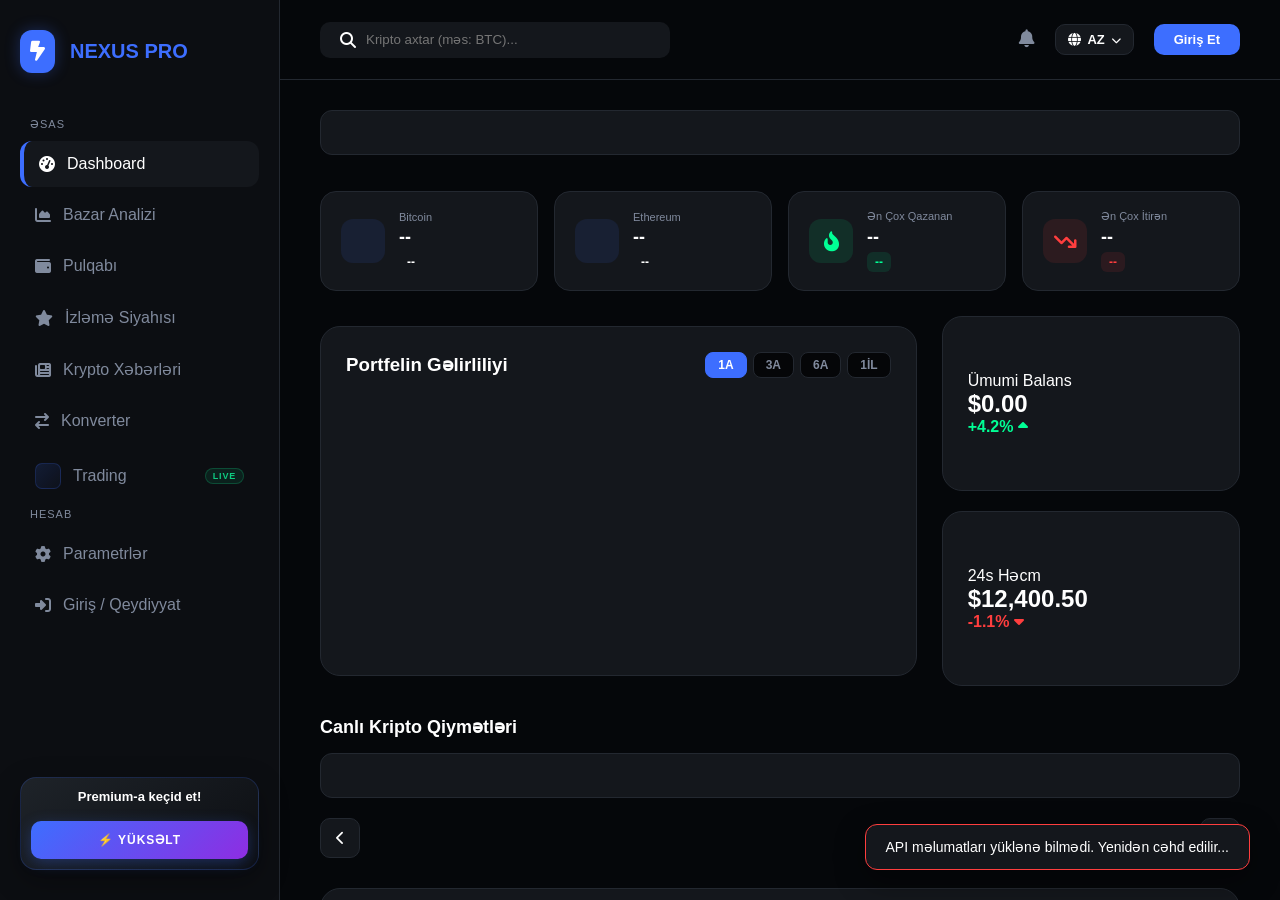
==== index.html @ 700020e2 "Nexus Crypto Pro v2.0.0" ====
<!-- https://claude.ai/chat/5463f02b-4dea-454e-8031-88f4133cca11 -->

<!DOCTYPE html>
<html lang="en">
<head>
    <meta charset="UTF-8">
    <meta name="viewport" content="width=device-width, initial-scale=1.0">
    <title>Nexus Crypto Pro | Professional Terminal</title>
    <link rel="stylesheet" href="css/style.css">
    <link rel="stylesheet" href="https://cdnjs.cloudflare.com/ajax/libs/font-awesome/6.4.0/css/all.min.css">
    <link href="https://fonts.googleapis.com/css2?family=Plus+Jakarta+Sans:wght@300;400;600;800&display=swap" rel="stylesheet">
    <script src="https://cdn.jsdelivr.net/npm/chart.js"></script>
    <meta name="theme-color" content="#050608">
</head>

<body>
<div class="app-container">

    <!-- SIDEBAR -->
    <div class="sidebar-overlay" id="sidebar-overlay" onclick="closeSidebar()"></div>
    <aside class="sidebar" id="sidebar">
        <div class="logo">
            <div class="logo-box"><i class="fa-solid fa-bolt-lightning"></i></div>
            <span>NEXUS PRO</span>
            <button class="sidebar-close-btn" onclick="closeSidebar()"><i class="fa-solid fa-xmark"></i></button>
        </div>
        <nav class="menu">
            <p class="menu-label" data-i18n="menu_main">ƏSAS</p>
            <ul>
                <li class="nav-link active" data-target="dash"><i class="fa-solid fa-gauge-high"></i> <span data-i18n="dashboard">Dashboard</span></li>
                <li class="nav-link" data-target="market"><i class="fa-solid fa-chart-area"></i> <span data-i18n="market">Bazar Analizi</span></li>
                <li class="nav-link" data-target="wallet"><i class="fa-solid fa-wallet"></i> <span data-i18n="wallet">Pulqabı</span></li>
                <li class="nav-link" data-target="watchlist"><i class="fa-solid fa-star"></i> <span data-i18n="watchlist">İzleme Siyahısı</span></li>
                <li class="nav-link" data-target="news"><i class="fa-solid fa-newspaper"></i> <span data-i18n="news">Krypto Xəbərləri</span></li>
                <li class="nav-link" data-target="converter"><i class="fa-solid fa-arrow-right-arrow-left"></i> <span data-i18n="converter">Konverter</span></li>
                <li class="nav-link trading-nav-link" data-target="trading">
                    <span class="trading-nav-logo"><i class="fa-solid fa-chart-candlestick"></i></span>
                    <span data-i18n="trading">Trading</span>
                    <span class="nav-trading-badge">LIVE</span>
                </li>
            </ul>
            <p class="menu-label" data-i18n="menu_account">HESAB</p>
            <ul>
                <div class="user-pill sidebar-user" id="sidebar-profile" style="display:none; margin-bottom:10px;">
                    <img id="user-avatar-side" src="" alt="avatar">
                    <span id="user-name-side">İstifadəçi</span>
                </div>
                <li class="nav-link" onclick="location.href='settings.html'"><i class="fa-solid fa-gear"></i> <span data-i18n="settings">Parametrlər</span></li>
                <li class="nav-link" id="auth-nav-link" onclick="location.href='auth.html'"><i class="fa-solid fa-right-to-bracket"></i> <span data-i18n="login_reg">Giriş / Qeydiyyat</span></li>
            </ul>
        </nav>
        <div class="sidebar-card">
            <p data-i18n="premium_text">Premium-a keçid et!</p>
            <button class="btn-upgrade" data-i18n="upgrade_btn">⚡ Yüksəlt</button>
        </div>
    </aside>

    <!-- MAIN -->
    <main class="main-content">
        <!-- Mobile overlay for sidebar -->
        <header class="top-nav">
            <div class="top-nav-left">
                <button class="hamburger-btn" id="hamburger-btn" onclick="toggleSidebar()" aria-label="Menyu">
                    <i class="fa-solid fa-bars"></i>
                </button>
            <div class="search-wrapper">
                <i class="fa-solid fa-magnifying-glass"></i>
                <input type="text" id="global-search" data-i18n-placeholder="search_placeholder" placeholder="Kripto axtar (məs: BTC)...">
            </div>
            </div>
            <div class="header-right">
                <div class="notification" onclick="document.querySelector('.nav-link[data-target=dash]')?.click()" title="Xəbərdarlıqlar">
                    <i class="fa-solid fa-bell"></i>
                    <span class="badge" id="notif-badge" style="display:none;">0</span>
                </div>
                <!-- Language Selector -->
                <div class="lang-selector" id="lang-selector">
                    <button class="lang-btn" id="lang-btn" onclick="toggleLangDropdown()">
                        <i class="fa-solid fa-globe"></i>
                        <span id="lang-current">AZ</span>
                        <i class="fa-solid fa-chevron-down lang-chevron" id="lang-chevron"></i>
                    </button>
                    <div class="lang-dropdown" id="lang-dropdown">
                        <div class="lang-option active" onclick="setLanguage('az')" data-lang="az">
                            <span class="lang-flag">🇦🇿</span>
                            <span>Azərbaycan</span>
                            <span class="lang-code">AZ</span>
                        </div>
                        <div class="lang-option" onclick="setLanguage('en')" data-lang="en">
                            <span class="lang-flag" style="font-size:13px;font-weight:800;color:#4a90d9;">EN</span>
                            <span>English</span>
                            <span class="lang-code">EN</span>
                        </div>
                        <div class="lang-option" onclick="setLanguage('ru')" data-lang="ru">
                            <span class="lang-flag">🇷🇺</span>
                            <span>Русский</span>
                            <span class="lang-code">RU</span>
                        </div>
                    </div>
                </div>
                <div id="user-header-section">
                    <button class="btn-primary" id="header-auth-btn" onclick="location.href='auth.html'" style="padding:8px 20px;font-size:13px;" data-i18n="login">Giriş Et</button>
                    <div class="user-pill" id="header-profile" style="display:none;">
                        <img id="user-avatar-head" src="" alt="avatar">
                        <span id="user-name-display">Qonaq</span>
                    </div>
                </div>
            </div>
        </header>

        <div class="content-body">

            <!-- ======================== DASHBOARD ======================== -->
            <section id="dash" class="tab-content active">
                <!-- Ticker -->
                <div class="ticker-header">
                    <div class="ticker-content" id="ticker-grid"></div>
                </div>
                <br><br>
                <!-- Top KPI row -->
                <div class="kpi-row" id="kpi-row">
                    <div class="kpi-card" id="kpi-btc">
                        <div class="kpi-icon"><img src="" id="kpi-btc-img" width="32"></div>
                        <div>
                            <small>Bitcoin</small>
                            <h3 id="kpi-btc-price">--</h3>
                            <span id="kpi-btc-chg" class="kpi-badge">--</span>
                        </div>
                    </div>
                    <div class="kpi-card" id="kpi-eth">
                        <div class="kpi-icon"><img src="" id="kpi-eth-img" width="32"></div>
                        <div>
                            <small>Ethereum</small>
                            <h3 id="kpi-eth-price">--</h3>
                            <span id="kpi-eth-chg" class="kpi-badge">--</span>
                        </div>
                    </div>
                    <div class="kpi-card">
                        <div class="kpi-icon" style="background:rgba(0,255,149,0.1);color:var(--success);"><i class="fa-solid fa-fire-flame-curved fa-lg"></i></div>
                        <div>
                            <small data-i18n="top_gainer">Ən Çox Qazanan</small>
                            <h3 id="top-gainer-name">--</h3>
                            <span id="top-gainer-pct" class="kpi-badge up-badge">--</span>
                        </div>
                    </div>
                    <div class="kpi-card">
                        <div class="kpi-icon" style="background:rgba(255,62,62,0.1);color:var(--danger);"><i class="fa-solid fa-arrow-trend-down fa-lg"></i></div>
                        <div>
                            <small data-i18n="top_loser">Ən Çox İtirən</small>
                            <h3 id="top-loser-name">--</h3>
                            <span id="top-loser-pct" class="kpi-badge down-badge">--</span>
                        </div>
                    </div>
                </div>

                <!-- Chart + Stats -->
                <div class="grid-top" style="margin-top:25px;">
                    <div class="chart-container card">
                        <div style="display:flex;justify-content:space-between;align-items:center;margin-bottom:15px;">
                            <h3 data-i18n="portfolio_perf">Portfelin Gəlirliliyi</h3>
                            <div class="chart-period-tabs">
                                <button class="period-btn active" data-period="1m">1A</button>
                                <button class="period-btn" data-period="3m">3A</button>
                                <button class="period-btn" data-period="6m">6A</button>
                                <button class="period-btn" data-period="1y">1İL</button>
                            </div>
                        </div>
                        <canvas id="portfolioChart"></canvas>
                    </div>
                    <div class="quick-stats">
                        <div class="stat-mini card">
                            <span data-i18n="total_balance">Ümumi Balans</span>
                            <h2 id="dash-total-balance">$0.00</h2>
                            <p class="text-up">+4.2% <i class="fa-solid fa-caret-up"></i></p>
                        </div>
                        <div class="stat-mini card">
                            <span data-i18n="vol_24h">24s Həcm</span>
                            <h2>$12,400.50</h2>
                            <p class="text-down">-1.1% <i class="fa-solid fa-caret-down"></i></p>
                        </div>
                    </div>
                </div>

                <!-- Trending coins section -->
                <div style="display:flex;justify-content:space-between;align-items:center;margin:30px 0 15px;">
                    <h3 class="section-title" style="margin:0;" data-i18n="live_prices">Canlı Kripto Qiymətləri</h3>
                    <div style="display:flex;gap:8px;" id="coin-card-controls"></div>
                </div>
                <div class="ticker-header" style="margin-bottom:20px;"></div>
                <div id="nav-wrapper" style="display:flex;align-items:center;justify-content:center;gap:16px;width:100%;">
                    <button onclick="moveCards('prev')" class="arrow-btn"><i class="fa-solid fa-chevron-left"></i></button>
                    <div id="card-grid" style="display:grid;grid-template-columns:repeat(3,1fr);gap:20px;flex:1;"></div>
                    <button onclick="moveCards('next')" class="arrow-btn"><i class="fa-solid fa-chevron-right"></i></button>
                </div>

                <!-- Alerts panel -->
                <div class="alerts-panel card" style="margin-top:30px;">
                    <div style="display:flex;justify-content:space-between;align-items:center;margin-bottom:18px;">
                        <h3><i class="fa-solid fa-bell" style="color:var(--accent);"></i> <span data-i18n="price_alerts">Qiymət Xəbərdarlıqları</span></h3>
                        <button class="btn-primary" style="padding:8px 16px;font-size:12px;" onclick="openAlertModal()" data-i18n="new_alert_btn">+ Yeni Xəbərdarlıq</button>
                    </div>
                    <div id="alerts-list">
                        <p style="color:var(--text-gray);font-size:13px;text-align:center;padding:20px;">Hələ heç bir xəbərdarlıq yaradılmayıb.</p>
                    </div>
                </div>
                <br>
            </section>

            <!-- ======================== MARKET ======================== -->
            <section id="market" class="tab-content">
                <div class="market-header">
                    <h1 style="color:white;font-weight:800;font-size:28px;margin-bottom:5px;letter-spacing:-0.5px;" data-i18n="market">Bazar Analizi</h1>
                    <p style="color:var(--text-gray);font-size:15px;margin-bottom:30px;" data-i18n="market_subtitle">Canlı kriptovalyuta qiymətləri və bazar məlumatları</p>
                </div>
                <div id="market-global-stats" class="market-stats-grid">
                    <div class="stat-glass-card"><small data-i18n="total_market_cap">Ümumi Bazar Kapitalı</small><h3 id="global-cap">--</h3><span id="global-cap-change">--</span></div>
                    <div class="stat-glass-card"><small data-i18n="vol_24h_market">24 saatlıq həcm</small><h3 id="global-volume">--</h3><span style="color:var(--success);" data-i18n="live_label">Canlı</span></div>
                    <div class="stat-glass-card"><small data-i18n="btc_dominance">BTC Dominantlığı</small><h3 id="btc-dom">--</h3><span id="btc-dom-chg" style="color:var(--danger);">--</span></div>
                    <div class="stat-glass-card"><small data-i18n="active_cryptos">Aktiv Kriptovalyutalar</small><h3 id="active-coins">--</h3><span style="color:var(--accent);">CoinGecko</span></div>
                </div>
                <div class="market-controls">
                    <div class="search-container">
                        <i class="fa-solid fa-magnifying-glass search-inner-icon"></i>
                        <input type="text" id="market-search" data-i18n-placeholder="market_search_placeholder" placeholder="Kripto axtarın..." onkeyup="filterMarket()">
                    </div>
                    <div class="filter-tabs">
                        <button class="filter-btn active" onclick="filterByTag('all',event)" data-i18n="filter_all">Hamısı</button>
                        <button class="filter-btn" onclick="filterByTag('defi',event)">DeFi</button>
                        <button class="filter-btn" onclick="filterByTag('nft',event)">NFT</button>
                        <button class="filter-btn" onclick="filterByTag('layer1',event)">Layer 1</button>
                        <button class="filter-btn" onclick="filterByTag('stablecoin',event)">Stablecoin</button>
                    </div>
                </div>
                <div class="market-table-container">
                    <div class="market-table-header">
                        <div class="col-rank">#</div>
                        <div class="col-name" data-i18n="col_asset">AKTİV</div>
                        <div class="col-price" data-i18n="col_price">QİYMƏT</div>
                        <div class="col-change" data-i18n="col_change">24S DEYİŞİM</div>
                        <div class="col-marketcap" data-i18n="col_mcap">BAZAR DƏYƏRİ</div>
                        <div class="col-action" style="text-align:right;" data-i18n="col_action">HƏRƏKƏT</div>
                    </div>
                    <div id="market-analysis-list" class="market-list-scroll"></div>
                </div>
                <br>
            </section>

            <!-- ======================== WALLET ======================== -->
            <section id="wallet" class="tab-content">
                <h2 data-i18n="your_wallet">Sizin Pulqabınız</h2>
                <div class="stats-grid">
                    <div class="stat-card">
                        <div>
                            <p data-i18n="total_assets">Ümumi Aktivlər (Koinlər)</p>
                            <div class="balance-row">
                                <h2 id="wallet-total-wealth">$0.00</h2>
                                <button class="eye-toggle-btn" onclick="toggleBalance('wallet-total-wealth', this)" title="Gizlə/Göstər">
                                    <i class="fa-solid fa-eye"></i>
                                </button>
                            </div>
                        </div>
                        <div class="trend up"><i class="fa-solid fa-chart-pie"></i> <span data-i18n="only_investments">Sadəcə İnvestisiyalar</span></div>
                    </div>
                    <div class="stat-card">
                        <div>
                            <p data-i18n="cash_balance">Mövcud Nağd Balans</p>
                            <div class="balance-row">
                                <h2 id="wallet-cash-balance">$0.00</h2>
                                <button class="eye-toggle-btn" onclick="toggleBalance('wallet-cash-balance', this)" title="Gizlə/Göstər">
                                    <i class="fa-solid fa-eye"></i>
                                </button>
                            </div>
                        </div>
                        <div style="display:flex;gap:10px;margin-top:10px;">
                            <button onclick="addCash()" style="background:var(--accent)!important;color:white!important;border:none!important;"><i class="fa-solid fa-plus"></i> <span data-i18n="add_balance">Balansı Artır</span></button>
                            <button onclick="resetWallet()" style="background:rgba(255,71,87,0.1);color:#ff4757;border:1px solid rgba(255,71,87,0.2);"><i class="fa-solid fa-rotate-right"></i> <span data-i18n="reset">Sıfırla</span></button>
                        </div>
                    </div>
                </div>

                <!-- P&L Summary -->
                <div class="pnl-row">
                    <div class="pnl-card card">
                        <small data-i18n="pnl_total">Ümumi Gəlir / Zərər</small>
                        <h2 id="pnl-total" style="color:var(--success);">$0.00</h2>
                        <span id="pnl-pct" style="color:var(--success);font-size:13px;">0.00%</span>
                    </div>
                    <div class="pnl-card card">
                        <small data-i18n="best_trade">Ən Yaxşı Alış</small>
                        <h3 id="best-trade">--</h3>
                    </div>
                    <div class="pnl-card card">
                        <small data-i18n="operations">Əməliyyatlar</small>
                        <h3 id="trade-count">0</h3>
                    </div>
                    <div class="pnl-card card">
                        <small data-i18n="portfolio_value">Portfolio Dəyəri</small>
                        <h3 id="portfolio-pct-bar" style="color:var(--accent);">--</h3>
                    </div>
                </div>

                <div class="card" style="margin-top:25px;">
                    <h3 data-i18n="current_assets">Mövcud Aktivləriniz</h3>
                    <div id="wallet-assets-list"></div>
                </div>

                <!-- Transaction History -->
                <div class="card" style="margin-top:25px;">
                    <h3><i class="fa-solid fa-clock-rotate-left" style="color:var(--accent);"></i> <span data-i18n="recent_tx">Son Əməliyyatlar</span></h3>
                    <div id="tx-history" style="margin-top:15px;"></div>
                </div>
            </section>

            <!-- ======================== WATCHLIST ======================== -->
            <section id="watchlist" class="tab-content">
                <div style="display:flex;justify-content:space-between;align-items:center;margin-bottom:25px;">
                    <div>
                        <h2 style="font-size:26px;font-weight:800;margin:0;" data-i18n="watchlist">İzləmə Siyahısı</h2>
                        <p style="color:var(--text-gray);font-size:14px;margin-top:5px;" data-i18n="watchlist_subtitle">Sevdiyiniz koinləri izləyin</p>
                    </div>
                    <div class="watchlist-search-wrap">
                        <i class="fa-solid fa-magnifying-glass"></i>
                        <input type="text" id="watchlist-search" data-i18n-placeholder="add_coin_placeholder" placeholder="Koin əlavə et..." oninput="watchlistSearchCoin()">
                        <div id="watchlist-dropdown" class="watchlist-dropdown"></div>
                    </div>
                </div>
                <div id="watchlist-grid" class="watchlist-grid"></div>
            </section>

            <!-- ======================== NEWS ======================== -->
            <section id="news" class="tab-content">
                <div style="display:flex;justify-content:space-between;align-items:center;margin-bottom:25px;">
                    <div>
                        <h2 style="font-size:26px;font-weight:800;margin:0;" data-i18n="news">Krypto Xəbərləri</h2>
                        <p style="color:var(--text-gray);font-size:14px;margin-top:5px;" data-i18n="news_subtitle">Ən son bazar hadisələri</p>
                    </div>
                    <div class="news-filter-tabs">
                        <button class="filter-btn active" onclick="filterNews('all',event)">Hamısı</button>
                        <button class="filter-btn" onclick="filterNews('bitcoin',event)">Bitcoin</button>
                        <button class="filter-btn" onclick="filterNews('ethereum',event)">Ethereum</button>
                        <button class="filter-btn" onclick="filterNews('defi',event)">DeFi</button>
                    </div>
                </div>
                <div id="news-grid" class="news-grid"></div>
                <br>
            </section>

            <!-- ======================== CONVERTER ======================== -->
            <section id="converter" class="tab-content">
                <div style="max-width:700px;margin:0 auto;">
                    <h2 style="font-size:26px;font-weight:800;margin-bottom:8px;" data-i18n="converter">Kripto Konverter</h2>
                    <p style="color:var(--text-gray);margin-bottom:35px;" data-i18n="converter_subtitle">Real vaxtda qiymət çevirmə</p>

                    <div class="converter-card card">
                        <div class="converter-body">
                            <div class="converter-row">
                                <div class="converter-input-wrap">
                                    <label data-i18n="amount_label">Məbləğ</label>
                                    <input type="number" id="conv-amount" value="1" oninput="doConvert()" class="conv-input">
                                </div>
                                <div class="converter-coin-select">
                                    <label data-i18n="source_label">Mənbə</label>
                                    <select id="conv-from" onchange="doConvert()" class="conv-select">
                                        <option value="usd">USD 🇺🇸</option>
                                    </select>
                                </div>
                            </div>
                            <div class="converter-swap-wrap">
                                <div class="converter-swap" onclick="swapConverter()">
                                    <i class="fa-solid fa-arrow-right-arrow-left"></i>
                                </div>
                            </div>
                            <div class="converter-row">
                                <div class="converter-input-wrap">
                                    <label data-i18n="result_label">Nəticə</label>
                                    <input type="text" id="conv-result" readonly class="conv-input conv-result-input">
                                </div>
                                <div class="converter-coin-select">
                                    <label data-i18n="target_label">Hədəf</label>
                                    <select id="conv-to" onchange="doConvert()" class="conv-select">
                                        <option value="bitcoin">Bitcoin (BTC)</option>
                                    </select>
                                </div>
                            </div>
                        </div>
                        <div class="conv-rate-display" id="conv-rate">--</div>
                    </div>

                    <!-- Popular pairs -->
                    <h3 style="margin-top:35px;margin-bottom:15px;color:var(--text-gray);font-size:14px;text-transform:uppercase;letter-spacing:1px;" data-i18n="popular_pairs">Populyar Cütlər</h3>
                    <div class="pairs-grid" id="pairs-grid"></div>
                </div>
                <br>
            </section>

            <!-- ======================== TRADING ======================== -->
            <section id="trading" class="tab-content">

                <!-- ── Trading Header Bar ── -->
                <div class="trading-header-bar">
                    <div class="trading-logo">
                        <div class="trading-logo-icon">
                            <i class="fa-solid fa-bolt-lightning"></i>
                        </div>
                        <div class="trading-logo-text">
                            <span class="t-logo-name">NEXUS <strong>TRADING</strong></span>
                            <span class="t-logo-sub">Professional Terminal</span>
                        </div>
                    </div>
                    <div class="trading-mkt-stats">
                        <div class="trading-live-badge"><span class="tl-dot"></span>Canlı</div>
                        <div class="tms-pill">
                            <span class="tms-label">BTC</span>
                            <span class="tms-val" id="tstat-btc-val">--</span>
                            <span class="tms-chg" id="tstat-btc-chg">--</span>
                        </div>
                        <div class="tms-pill">
                            <span class="tms-label">ETH</span>
                            <span class="tms-val" id="tstat-eth-val">--</span>
                            <span class="tms-chg" id="tstat-eth-chg">--</span>
                        </div>
                        <div class="tms-pill tms-balance">
                            <i class="fa-solid fa-wallet" style="color:var(--accent);font-size:11px;"></i>
                            <span class="tms-val" id="tstat-balance-val">$0.00</span>
                        </div>
                    </div>
                </div>

                <div class="trading-terminal">
                    <!-- Left: Coin List -->
                    <div class="trading-coin-list">
                        <div class="trading-coin-search">
                            <div style="position:relative;">
                                <i class="fa-solid fa-magnifying-glass" style="position:absolute;left:10px;top:50%;transform:translateY(-50%);color:var(--text-gray);font-size:11px;pointer-events:none;"></i>
                                <input type="text" id="trading-search" placeholder="Koin axtar..." oninput="filterTradingCoins()" style="padding-left:28px;">
                            </div>
                        </div>
                        <div class="trading-list-tabs">
                            <button class="tl-tab active" onclick="setTradingListTab('all',this)">Hamısı</button>
                            <button class="tl-tab" onclick="setTradingListTab('watchlist',this)">İzlənənlər</button>
                            <button class="tl-tab" onclick="setTradingListTab('gainers',this)">Qazanan</button>
                        </div>
                        <div class="trading-list-header">
                            <span>Koin</span>
                            <span>Qiymət / Dəyişim</span>
                        </div>
                        <div class="trading-coin-scroll" id="trading-coin-scroll">
                            <p style="color:var(--text-gray);font-size:12px;text-align:center;padding:20px;">Məlumatlar yüklənir...</p>
                        </div>
                    </div>

                    <!-- Center: Chart -->
                    <div class="trading-chart-wrapper">
                        <div class="trading-chart-header">
                            <div class="trading-chart-coin-info">
                                <img id="trading-chart-img" src="" alt="" style="width:36px;height:36px;border-radius:50%;flex-shrink:0;">
                                <div>
                                    <div style="color:white;font-weight:800;font-size:16px;line-height:1.2;" id="trading-chart-name">Bitcoin</div>
                                    <div style="color:var(--text-gray);font-size:11px;" id="trading-chart-sym">BTC / USDT</div>
                                </div>
                                <div class="chart-price-block">
                                    <div style="color:white;font-weight:900;font-size:20px;" id="trading-chart-price">--</div>
                                    <div style="font-size:12px;font-weight:700;" id="trading-chart-chg">--</div>
                                </div>
                                <div class="chart-ohlc-stats">
                                    <div class="ohlc-item"><span>24s Yüksək</span><span id="ohlc-high" style="color:#0ecb81;">--</span></div>
                                    <div class="ohlc-item"><span>24s Aşağı</span><span id="ohlc-low" style="color:#f6465d;">--</span></div>
                                    <div class="ohlc-item"><span>Həcm (24s)</span><span id="ohlc-vol">--</span></div>
                                    <div class="ohlc-item"><span>Bazar Dəyəri</span><span id="ohlc-mcap">--</span></div>
                                </div>
                            </div>
                            <div class="trading-tf-tabs">
                                <button class="tf-btn active" onclick="setTradingTF('D',this)">1D</button>
                                <button class="tf-btn" onclick="setTradingTF('60',this)">1H</button>
                                <button class="tf-btn" onclick="setTradingTF('240',this)">4H</button>
                                <button class="tf-btn" onclick="setTradingTF('W',this)">1W</button>
                                <button class="tf-btn" onclick="setTradingTF('M',this)">1M</button>
                            </div>
                        </div>
                        <div id="trading-tv-container"></div>
                    </div>

                    <!-- Right: Order Panel -->
                    <div class="trading-order-panel">
                        <div class="order-type-bar">
                            <div class="order-type-badge"><i class="fa-solid fa-bolt"></i> Spot</div>
                            <div class="order-mode-tabs">
                                <button class="order-mode-btn active">Bazar</button>
                                <button class="order-mode-btn disabled" title="Tezliklə">Limit</button>
                            </div>
                        </div>

                        <!-- Position card (hidden until coin is owned) -->
                        <div id="order-position-card" style="display:none;"></div>

                        <div class="order-balance-card">
                            <div class="obc-row">
                                <div>
                                    <small>Nağd Balans</small>
                                    <strong id="order-available-cash">$0.00</strong>
                                </div>
                                <div style="text-align:right;">
                                    <small>Koin Miqdarı</small>
                                    <strong id="order-coin-holdings">0</strong>
                                </div>
                            </div>
                        </div>

                        <div class="order-tabs">
                            <button class="order-tab buy active" id="order-tab-buy" onclick="setOrderType('buy')">
                                <i class="fa-solid fa-arrow-trend-up"></i> Al
                            </button>
                            <button class="order-tab sell" id="order-tab-sell" onclick="setOrderType('sell')">
                                <i class="fa-solid fa-arrow-trend-down"></i> Sat
                            </button>
                            <button class="order-tab swap-tab" id="order-tab-swap" onclick="setOrderType('swap')">
                                <i class="fa-solid fa-arrows-rotate"></i> Swap
                            </button>
                        </div>

                        <!-- Normal buy/sell panel -->
                        <div id="normal-order-panel">
                            <div class="order-input-label">Məbləğ (USD)</div>
                            <div class="order-input-wrap">
                                <input type="number" id="order-usd-amount" min="0" step="any" placeholder="0.00" oninput="updateOrderTotal()">
                                <span class="order-sym-badge">USD</span>
                            </div>
                            <div class="order-pct-row">
                                <button class="order-pct-btn" onclick="setOrderPct(25)">25%</button>
                                <button class="order-pct-btn" onclick="setOrderPct(50)">50%</button>
                                <button class="order-pct-btn" onclick="setOrderPct(75)">75%</button>
                                <button class="order-pct-btn" onclick="setOrderPct(100)">100%</button>
                            </div>
                            <div class="order-price-info">
                                <div class="order-price-row"><span>Bazar Qiyməti</span><span id="order-market-price">--</span></div>
                                <div class="order-price-row"><span>Alacaqsınız</span><span id="order-you-receive">0 --</span></div>
                                <div class="order-price-row"><span>Komissiya (0.1%)</span><span id="order-fee" style="color:var(--text-gray);">$0.00</span></div>
                                <div class="order-price-row order-total-row"><span>Ümumi</span><span id="order-total-cost">$0.00</span></div>
                            </div>
                            <button class="order-submit-btn buy" id="order-submit-btn" onclick="submitTradingOrder()">
                                <i class="fa-solid fa-arrow-trend-up"></i> Al
                            </button>
                        </div>

                        <!-- Swap panel -->
                        <div id="swap-panel" style="display:none;">
                            <div class="swap-box">
                                <div class="swap-input-label">Satırsınız</div>
                                <div class="swap-input-row">
                                    <select id="swap-from-coin" class="swap-coin-select" onchange="updateSwapPreview()"></select>
                                    <input type="number" id="swap-from-amount" class="swap-amount-input" placeholder="0.00" oninput="updateSwapPreview()">
                                </div>
                                <div class="swap-avail" id="swap-from-balance">Mövcud: --</div>
                            </div>
                            <div class="swap-flip-btn" onclick="flipSwapCoins()">
                                <i class="fa-solid fa-arrows-up-down"></i>
                            </div>
                            <div class="swap-box swap-box-to">
                                <div class="swap-input-label">Alırsınız</div>
                                <div class="swap-input-row">
                                    <select id="swap-to-coin" class="swap-coin-select" onchange="updateSwapPreview()"></select>
                                    <input type="number" id="swap-to-amount" class="swap-amount-input" placeholder="0.00" readonly style="opacity:0.7;">
                                </div>
                            </div>
                            <div class="order-price-info" style="margin-top:10px;">
                                <div class="order-price-row"><span>Kurs</span><span id="swap-rate">--</span></div>
                                <div class="order-price-row"><span>Komissiya (0.1%)</span><span id="swap-fee" style="color:var(--text-gray);">--</span></div>
                                <div class="order-price-row order-total-row"><span>Alacaqsınız</span><span id="swap-receive-net">--</span></div>
                            </div>
                            <button class="order-submit-btn swap-submit" onclick="submitSwap()">
                                <i class="fa-solid fa-arrows-rotate"></i> Swap Et
                            </button>
                        </div>

                        <div class="order-recent-trades">
                            <div class="order-recent-title">
                                <i class="fa-solid fa-clock-rotate-left"></i> Son Əməliyyatlar
                            </div>
                            <div id="order-recent-list">
                                <p style="color:var(--text-gray);font-size:12px;text-align:center;padding:10px 0;">Əməliyyat yoxdur</p>
                            </div>
                        </div>
                    </div>
                </div>
            </section>

        </div><!-- /content-body -->
    </main>
</div>

<!-- ADD BALANCE MODAL -->
<div id="add-cash-modal" class="add-cash-modal-overlay">
    <div class="add-cash-modal-box">
        <button id="add-cash-close" style="position:absolute;top:16px;right:16px;background:rgba(255,255,255,0.06);border:none;width:34px;height:34px;border-radius:50%;color:#808a9d;cursor:pointer;font-size:14px;transition:0.2s;">✕</button>

        <div style="display:flex;align-items:center;gap:12px;margin-bottom:6px;">
            <div style="width:44px;height:44px;background:rgba(61,110,255,0.12);border-radius:12px;display:flex;align-items:center;justify-content:center;flex-shrink:0;">
                <i class="fa-solid fa-wallet" style="color:var(--accent);font-size:18px;"></i>
            </div>
            <div>
                <h3 style="margin:0;color:white;font-size:18px;font-weight:800;" data-i18n="add_balance">Balans Artır</h3>
                <p style="margin:2px 0 0;color:#808a9d;font-size:13px;" id="add-cash-current"></p>
            </div>
        </div>

        <div style="height:1px;background:var(--border);margin:18px 0;"></div>

        <p style="color:#808a9d;font-size:12px;font-weight:600;text-transform:uppercase;letter-spacing:0.8px;margin-bottom:10px;">Sürətli Seçim</p>
        <div class="preset-amounts">
            <button class="preset-btn" onclick="setAddAmount(100,this)">$100</button>
            <button class="preset-btn" onclick="setAddAmount(500,this)">$500</button>
            <button class="preset-btn" onclick="setAddAmount(1000,this)">$1K</button>
            <button class="preset-btn" onclick="setAddAmount(5000,this)">$5K</button>
            <button class="preset-btn" onclick="setAddAmount(10000,this)">$10K</button>
            <button class="preset-btn" onclick="setAddAmount(25000,this)">$25K</button>
            <button class="preset-btn" onclick="setAddAmount(50000,this)">$50K</button>
            <button class="preset-btn" onclick="setAddAmount(100000,this)">$100K</button>
        </div>

        <p style="color:#808a9d;font-size:12px;font-weight:600;text-transform:uppercase;letter-spacing:0.8px;margin:16px 0 8px;">Xüsusi Məbləğ</p>
        <div style="position:relative;">
            <span style="position:absolute;left:16px;top:50%;transform:translateY(-50%);color:#808a9d;font-size:20px;font-weight:700;pointer-events:none;">$</span>
            <input id="add-cash-input" type="number" min="1" step="any" placeholder="0.00"
                class="cash-input-field" style="padding-left:34px;">
        </div>

        <div class="add-cash-actions">
            <button class="btn-cancel" id="add-cash-cancel">Ləğv Et</button>
            <button class="btn-confirm-cash" onclick="confirmAddCash()">
                <i class="fa-solid fa-plus"></i> Əlavə Et
            </button>
        </div>
    </div>
</div>

<!-- ALERT MODAL -->
<div id="alert-modal" class="modal-overlay" style="display:none;">
    <div class="modal-box card">
        <div style="display:flex;justify-content:space-between;margin-bottom:20px;">
            <h3 data-i18n="create_alert_title">Qiymət Xəbərdarlığı Yarat</h3>
            <i class="fa-solid fa-xmark" style="cursor:pointer;color:var(--text-gray);" onclick="closeAlertModal()"></i>
        </div>
        <div class="input-group-modal">
            <label data-i18n="select_coin">Koin Seçin</label>
            <select id="alert-coin" class="conv-select" style="width:100%;"></select>
        </div>
        <div class="input-group-modal">
            <label data-i18n="condition_label">Şərt</label>
            <select id="alert-condition" class="conv-select" style="width:100%;">
                <option value="above" data-i18n="above_label">Yuxarı keçəndə (&gt;)</option>
                <option value="below" data-i18n="below_label">Aşağı düşəndə (&lt;)</option>
            </select>
        </div>
        <div class="input-group-modal">
            <label data-i18n="price_usd_label">Qiymət ($)</label>
            <input type="number" id="alert-price" class="conv-input" placeholder="0.00">
        </div>
        <button class="btn-primary" style="width:100%;margin-top:15px;" onclick="createAlert()" data-i18n="create_btn">Xəbərdarlıq Yarat</button>
    </div>
</div>

<!-- Mobile Bottom Nav -->
<nav class="mobile-bottom-nav">
    <button class="mob-nav-btn active" data-target="dash"><i class="fa-solid fa-gauge-high"></i><span data-i18n="home">Ana</span></button>
    <button class="mob-nav-btn" data-target="market"><i class="fa-solid fa-chart-area"></i><span data-i18n="market">Bazar</span></button>
    <button class="mob-nav-btn" data-target="wallet"><i class="fa-solid fa-wallet"></i><span data-i18n="wallet">Pulqabı</span></button>
    <button class="mob-nav-btn" data-target="watchlist"><i class="fa-solid fa-star"></i><span data-i18n="watch">İzlə</span></button>
    <button class="mob-nav-btn" data-target="trading"><i class="fa-solid fa-chart-candlestick"></i><span data-i18n="trading">Trading</span></button>
    <button class="mob-nav-btn" onclick="location.href='settings.html'"><i class="fa-solid fa-gear"></i><span data-i18n="settings">Ayarlar</span></button>
</nav>

<script>
function toggleSidebar() {
    const sidebar = document.getElementById('sidebar');
    const overlay = document.getElementById('sidebar-overlay');
    sidebar.classList.toggle('open');
    overlay.classList.toggle('active');
    document.body.style.overflow = sidebar.classList.contains('open') ? 'hidden' : '';
}
function closeSidebar() {
    const sidebar = document.getElementById('sidebar');
    const overlay = document.getElementById('sidebar-overlay');
    sidebar.classList.remove('open');
    overlay.classList.remove('active');
    document.body.style.overflow = '';
}
// Mobile bottom nav
document.querySelectorAll('.mob-nav-btn[data-target]').forEach(btn => {
    btn.addEventListener('click', () => {
        document.querySelectorAll('.mob-nav-btn').forEach(b => b.classList.remove('active'));
        btn.classList.add('active');
        document.querySelectorAll('.tab-content').forEach(t => t.classList.remove('active'));
        document.querySelectorAll('.nav-link').forEach(l => l.classList.remove('active'));
        const target = document.getElementById(btn.dataset.target);
        if (target) target.classList.add('active');
        const sideLink = document.querySelector('.nav-link[data-target="'+btn.dataset.target+'"]');
        if (sideLink) sideLink.classList.add('active');
        const mainContent = document.querySelector('.main-content');
        if (btn.dataset.target === 'trading') {
            mainContent.classList.add('trading-mode');
            setTimeout(() => window.openTradingTerminal && window.openTradingTerminal(), 100);
        } else {
            mainContent.classList.remove('trading-mode');
        }
        closeSidebar();
    });
});
// Sync sidebar nav with mobile bottom nav
document.querySelectorAll('.nav-link[data-target]').forEach(link => {
    link.addEventListener('click', () => {
        document.querySelectorAll('.mob-nav-btn').forEach(b => b.classList.remove('active'));
        const mobileBtn = document.querySelector('.mob-nav-btn[data-target="'+link.dataset.target+'"]');
        if (mobileBtn) mobileBtn.classList.add('active');
        closeSidebar();
    });
});
</script>
<script src="https://s3.tradingview.com/tv.js"></script>
<script src="js/i18n.js"></script>
<script src="js/script.js"></script>
<script>
// Wallet Balance Toggle (Eye Icon)
const balanceValues = {};
function toggleBalance(id, btn) {
    const el = document.getElementById(id);
    if (!el) return;
    const icon = btn.querySelector('i');
    if (!balanceValues[id]) balanceValues[id] = el.textContent;
    if (icon.classList.contains('fa-eye')) {
        el.setAttribute('data-real', el.textContent);
        el.textContent = '••••••';
        icon.classList.replace('fa-eye', 'fa-eye-slash');
        btn.classList.add('hidden');
    } else {
        el.textContent = el.getAttribute('data-real') || balanceValues[id];
        icon.classList.replace('fa-eye-slash', 'fa-eye');
        btn.classList.remove('hidden');
    }
}
</script>
</body>
</html>
---- css/style.css ----
:root {
    --bg-app: #050608;
    --bg-side: #0c0e12;
    --bg-card: #14171c;
    --accent: #3d6eff;
    --accent-glow: rgba(61, 110, 255, 0.3);
    --text-white: #ffffff;
    --text-gray: #808a9d;
    --success: #00ff95;
    --danger: #ff3e3e;
    --border: #232830;
}

* {
    margin: 0;
    padding: 0;
    box-sizing: border-box;
}

body {
    font-family: 'Plus Jakarta Sans', sans-serif;
    background-color: var(--bg-app);
    color: var(--text-white);
    height: 100vh;
    overflow: hidden;
}

/* On mobile body scroll is re-enabled via @media below */

.app-container {
    display: flex;
    height: 100vh;
}

/* SIDEBAR */
.sidebar {
    width: 280px;
    background: var(--bg-side);
    border-right: 1px solid var(--border);
    display: flex;
    flex-direction: column;
    padding: 30px 20px;
    flex-shrink: 0;
}

.logo {
    display: flex;
    align-items: center;
    gap: 15px;
    font-size: 20px;
    font-weight: 800;
    color: var(--accent);
    margin-bottom: 40px;
}

.logo-box {
    background: var(--accent);
    color: white;
    padding: 10px;
    border-radius: 12px;
    box-shadow: 0 0 15px var(--accent-glow);
}

.menu-label {
    font-size: 11px;
    color: var(--text-gray);
    letter-spacing: 1px;
    margin: 5px 0 10px 10px;
}

.menu ul { list-style: none; }

.nav-link {
    padding: 14px 15px;
    border-radius: 12px;
    color: var(--text-gray);
    cursor: pointer;
    transition: 0.3s;
    margin-bottom: 5px;
    display: flex;
    align-items: center;
    gap: 12px;
    text-decoration: none;
}

.nav-link:hover, .nav-link.active {
    background: var(--bg-card);
    color: var(--text-white);
}

.nav-link.active { border-left: 4px solid var(--accent); }

/* Trading sidebar item */
.trading-nav-link { position: relative; }
.trading-nav-logo {
    width: 26px;
    height: 26px;
    background: linear-gradient(135deg, rgba(61,110,255,0.15), rgba(61,110,255,0.04));
    border: 1px solid rgba(61,110,255,0.2);
    border-radius: 7px;
    display: flex;
    align-items: center;
    justify-content: center;
    color: var(--accent);
    font-size: 13px;
    flex-shrink: 0;
    transition: 0.3s;
}
.trading-nav-link:hover .trading-nav-logo,
.trading-nav-link.active .trading-nav-logo {
    background: linear-gradient(135deg, var(--accent), rgba(61,110,255,0.65));
    border-color: transparent;
    color: white;
    box-shadow: 0 3px 10px var(--accent-glow, rgba(61,110,255,0.35));
}
.nav-trading-badge {
    margin-left: auto;
    font-size: 9px;
    font-weight: 800;
    color: #0ecb81;
    background: rgba(14,203,129,0.1);
    border: 1px solid rgba(14,203,129,0.25);
    border-radius: 10px;
    padding: 2px 7px;
    letter-spacing: 0.8px;
    animation: liveBadgePulse 2.2s ease-in-out infinite;
    flex-shrink: 0;
}
@keyframes liveBadgePulse {
    0%, 100% { opacity: 1; }
    50% { opacity: 0.55; }
}

/* MAIN CONTENT */
.main-content {
    flex: 1;
    display: flex;
    flex-direction: column;
    height: 100vh;
    overflow: hidden;
}

.top-nav {
    height: 80px;
    padding: 0 40px;
    display: flex;
    justify-content: space-between;
    align-items: center;
    border-bottom: 1px solid var(--border);
    flex-shrink: 0;
}

.search-wrapper {
    background: var(--bg-card);
    padding: 10px 20px;
    border-radius: 10px;
    display: flex;
    align-items: center;
    gap: 10px;
    width: 350px;
}

.search-wrapper input {
    background: transparent;
    border: none;
    color: white;
    outline: none;
    width: 100%;
}

.header-right {
    display: flex;
    align-items: center;
    gap: 20px;
}

.user-pill {
    background: var(--bg-card);
    padding: 5px 15px 5px 5px;
    border-radius: 50px;
    display: flex;
    align-items: center;
    gap: 10px;
    border: 1px solid var(--border);
}

.user-pill img { 
    width: 32px; 
    height: 32px; 
    border-radius: 50%; 
    background: var(--bg-app);
}

/* CONTENT BODY */
.content-body { 
    padding: 30px 40px; 
    overflow-y: auto; /* Yalnız daxili hissə sürüşsün */
    flex: 1;
}

.card {
    background: var(--bg-card);
    border: 1px solid var(--border);
    border-radius: 20px;
    padding: 25px;
}

/* DASHBOARD GRID */
.grid-top {
    display: grid;
    grid-template-columns: 2fr 1fr;
    gap: 25px;
    margin-bottom: 30px;
}

.chart-container {
    height: 350px !important; 
    position: relative;
    width: 100%;
}

.quick-stats {
    display: flex;
    flex-direction: column;
    gap: 20px;
}

.stat-mini {
    flex: 1;
    display: flex;
    flex-direction: column;
    justify-content: center;
}

/* MARKET SECTION (Bazar Analizi Həlli) */
#market {
    height: 100%; /* Tab daxilində tam hündürlük */
}

#market .card {
    height: calc(100vh - 200px); /* Ekran ölçüsünə görə dinamik hündürlük */
    min-height: 550px;
    padding: 10px;
    overflow: hidden;
}

#tradingview_widget {
    height: 100%;
    width: 100%;
}

/* CRYPTO GRID */
.crypto-grid {
    display: grid;
    grid-template-columns: repeat(auto-fill, minmax(280px, 1fr));
    gap: 20px;
    margin-top: 20px;
}

/* UTILS */
.text-up { color: var(--success); font-weight: 600; }
.text-down { color: var(--danger); font-weight: 600; }

.tab-content { display: none; height: 100%; }
.tab-content.active { display: block; animation: fade 0.4s ease; }

.btn-primary {
    padding: 12px 25px;
    background: var(--accent);
    color: white;
    border: none;
    border-radius: 10px;
    font-weight: bold;
    cursor: pointer;
    transition: 0.3s;
}

.btn-primary:hover {
    box-shadow: 0 0 15px var(--accent-glow);
    transform: translateY(-2px);
}

/* --- YÜKSƏLT (PREMIUM) BUTON DİZAYNI --- */
.sidebar-card {
    background: linear-gradient(145deg, #1e2329, #0c0e12);
    border: 1px solid rgba(61, 110, 255, 0.2);
    border-radius: 16px;
    padding: 10px;
    text-align: center;
    margin-top: auto; /* Sidebar-ın ən aşağısına sıxır */
    box-shadow: 0 10px 30px rgba(0, 0, 0, 0.3);
}

.sidebar-card p {
    color: var(--text-white);
    font-size: 13px;
    font-weight: 600;
    margin-bottom: 15px;
    line-height: 1.4;
}

.btn-upgrade {
    width: 100%;
    padding: 12px;
    /* Göy və Bənövşəyi qradient */
    background: linear-gradient(135deg, #3d6eff 0%, #8e2de2 100%);
    color: white;
    border: none;
    border-radius: 10px;
    font-weight: 800;
    font-size: 12px;
    letter-spacing: 1px; /* Hərflər arası məsafə */
    text-transform: uppercase; /* Hamısı böyük hərflə */
    cursor: pointer;
    transition: all 0.4s ease;
    position: relative;
    overflow: hidden;
    box-shadow: 0 4px 15px rgba(61, 110, 255, 0.3);
}

/* Hover effekti (Mışka üzərinə gələndə) */
.btn-upgrade:hover {
    box-shadow: 0 6px 20px rgba(142, 45, 226, 0.5);
    transform: translateY(-3px) scale(1.02);
}

/* Düymənin daxilində parıltı effekti */
.btn-upgrade::after {
    content: '';
    position: absolute;
    top: -50%;
    left: -60%;
    width: 20%;
    height: 200%;
    background: rgba(255, 255, 255, 0.2);
    transform: rotate(30deg);
    transition: all 0.5s ease;
}

.btn-upgrade:hover::after {
    left: 120%; /* Parıltı soldan sağa keçir */
}

.settings-input {
    width: 100%;
    padding: 12px;
    background: var(--bg-app);
    border: 1px solid var(--border);
    border-radius: 10px;
    color: white;
    margin-top: 8px;
    outline: none;
}
.settings-input:focus { border-color: var(--accent); }

:root {
    --bg-color: #05070a;
    --card-bg: #0d1117;
    --border-color: #1f2937;
    --accent-blue: #3d6eff;
    --success-green: #22c55e;
    --danger-red: #ef4444;
}

body {
    background-color: var(--bg-color);
    color: white;
    margin: 0;
    font-family: 'Inter', sans-serif;
    display: flex;
    flex-direction: column;
    height: 100vh;
    overflow: hidden;
}

/* Ticker - Üst hissə */
.ticker-header {
    height: 45px;
    background: #0d1117;
    border-bottom: 1px solid var(--border-color);
    display: flex;
    align-items: center;
    overflow: hidden;
}

.ticker-content {
    display: flex;
    white-space: nowrap;
    animation: tickerMove 35s linear infinite;
}

@keyframes tickerMove {
    0% { transform: translateX(0); }
    100% { transform: translateX(-50%); }
}

/* Əsas Konteyner - Mərkəzləmə */
.dashboard-center-container {
    flex: 1;
    display: flex;
    justify-content: center;
    align-items: center;
    padding: 20px;
}

.card-grid {
    display: grid;
    grid-template-columns: repeat(3, 400px); /* 3 Böyük və bərabər kart */
    gap: 40px;
    transition: opacity 0.5s ease-in-out;
}

/* Kartın ilkin halına keçid yumşaqlığı əlavə edirik */
.coin-card {
    background: var(--card-bg);
    border: 1px solid var(--border-color);
    border-radius: 28px;
    padding: 35px;
    height: 380px;
    display: flex;
    flex-direction: column;
    justify-content: space-between;
    
    /* Keçidlərin hamar olması üçün mütləq lazımdır */
    transition: all 0.4s cubic-bezier(0.175, 0.885, 0.32, 1.275);
    cursor: pointer;
    position: relative;
    overflow: hidden;
}

/* --- HOVER EFFEKTİ --- */
.coin-card:hover {
    /* 1. Kart bir az yuxarı qalxır və böyüyür */
    transform: translateY(-12px) scale(1.02);
    
    /* 2. Kənar xətti parlayır */
    border-color: var(--accent-blue);
    
    /* 3. Arxa fona zərif göy parıltı (Shadow) verir */
    box-shadow: 0 20px 40px rgba(61, 110, 255, 0.15), 
                0 0 15px rgba(61, 110, 255, 0.1);
}

/* Hover zamanı daxildəki SVG dalğasının daha çox parlaması */
.coin-card:hover .chart-path {
    stroke-width: 4; /* Xətt bir az qalınlaşır */
    filter: drop-shadow(0px 0px 12px var(--accent-blue));
    transition: all 0.3s ease;
}

/* Hover zamanı qiymətin rənginin bir az parlaqlaşması */
.coin-card:hover .price-display {
    color: #fff;
    text-shadow: 0 0 10px rgba(255, 255, 255, 0.2);
    transition: all 0.3s ease;
}

.card-header {
    display: flex;
    justify-content: space-between;
    align-items: center;
}

.coin-info {
    display: flex;
    align-items: center;
    gap: 15px;
}

.coin-info img { width: 50px; height: 50px; }
.coin-info h4 { margin: 0; font-size: 22px; font-weight: 700; }
.coin-info span { color: #8a8e97; font-size: 13px; }

.price-display {
    font-size: 42px;
    font-weight: 900;
    margin: 15px 0;
    letter-spacing: -1px;
}

/* Dalğalı Qrafik Sahəsi (SVG üçün) */
.chart-container {
    width: 100%;
    height: 80px;
    margin: 10px 0;
    position: relative;
}

.chart-container svg {
    width: 100%;
    height: 100%;
    /* Xəttin parlaması üçün neon effekti */
    filter: drop-shadow(0px 0px 8px rgba(61, 110, 255, 0.6));
}

.chart-path {
    fill: none;
    stroke: var(--accent-blue);
    stroke-width: 3;
    stroke-linecap: round;
    stroke-linejoin: round;
}

.chart-fill {
    fill: url(#gradient-blue);
    fill-opacity: 0.15;
}

.card-bottom {
    display: flex;
    justify-content: space-between;
    border-top: 1px solid var(--border-color);
    padding-top: 20px;
    font-size: 14px;
    color: #8a8e97;
}

.card-bottom b { color: white; }

.percent-badge {
    padding: 6px 12px;
    border-radius: 10px;
    font-weight: bold;
    font-size: 14px;
}
.up { background: rgba(34, 197, 94, 0.1); color: var(--success-green); }
.down { background: rgba(239, 68, 68, 0.1); color: var(--danger-red); }

@keyframes fade { from { opacity: 0; transform: translateY(10px); } to { opacity: 1; transform: translateY(0); } }

/* Pulqabı Konteyneri */
#wallet {
    padding: 10px;
}

#wallet h2 {
    font-size: 24px;
    font-weight: 800;
    color: var(--text-white);
    margin-bottom: 25px;
    letter-spacing: -0.5px;
}

/* Üst Kartlar Grid */
#wallet .stats-grid {
    display: grid;
    grid-template-columns: repeat(auto-fit, minmax(300px, 1fr));
    gap: 25px;
    margin-bottom: 40px;
}

/* Kartların Ümumi Stili */
#wallet .stat-card {
    padding: 25px;
    border-radius: 24px;
    position: relative;
    transition: transform 0.3s ease, box-shadow 0.3s ease;
    display: flex;
    flex-direction: column;
    justify-content: space-between;
    min-height: 160px;
}

#wallet .stat-card:hover {
    transform: translateY(-5px);
}

/* Ümumi Aktivlər - Sol Kart (Göy Qradiyent) */
#wallet .stat-card:first-child {
    background: linear-gradient(135deg, #3d6eff 0%, #1a2a5e 100%);
    box-shadow: 0 20px 40px rgba(61, 110, 255, 0.2);
    border: none;
}

/* Nağd Balans - Sağ Kart (Tünd Şüşə Effekti) */
#wallet .stat-card:nth-child(2) {
    background: #14171c;
    border: 1px solid var(--border);
    box-shadow: 0 15px 35px rgba(0, 0, 0, 0.2);
}

/* Kartın Başlığı (Mətn) */
#wallet .stat-card p {
    font-size: 13px;
    font-weight: 600;
    text-transform: uppercase;
    letter-spacing: 1.2px;
    opacity: 0.8;
    margin: 0;
}

#wallet .stat-card:first-child p { color: rgba(255, 255, 255, 0.8); }
#wallet .stat-card:nth-child(2) p { color: var(--text-gray); }

/* Böyük Rəqəmlər */
#wallet h2[id*="wealth"], 
#wallet h2[id*="balance"] {
    font-size: 36px;
    font-weight: 800;
    margin: 15px 0;
    letter-spacing: -1px;
}

#wallet #wallet-total-wealth { color: #ffffff; }
#wallet #wallet-cash-balance { color: var(--success); }

/* Trend və Status Nişanı */
#wallet .trend.up {
    align-self: flex-start;
    background: rgba(255, 255, 255, 0.15);
    backdrop-filter: blur(10px);
    padding: 6px 14px;
    border-radius: 100px;
    font-size: 12px;
    font-weight: 700;
    color: #ffffff;
    display: flex;
    align-items: center;
    gap: 6px;
}

/* Sıfırla Düyməsi - Modern Stil */
#wallet .stat-card button {
    align-self: flex-start;
    background: rgba(255, 71, 87, 0.1);
    color: #ff4757;
    border: 1px solid rgba(255, 71, 87, 0.2);
    padding: 8px 16px;
    border-radius: 12px;
    font-size: 12px;
    font-weight: 700;
    cursor: pointer;
    transition: 0.3s;
    margin-top: 10px;
}

#wallet .stat-card button:hover {
    background: #ff4757;
    color: white;
    box-shadow: 0 8px 20px rgba(255, 71, 87, 0.3);
}

/* Aşağıdakı Siyahı Bölməsi */
#wallet .card {
    background: transparent;
    border: none;
    padding: 0;
}

#wallet .card h3 {
    font-size: 18px;
    color: var(--text-gray);
    margin-bottom: 20px;
    font-weight: 600;
    display: flex;
    align-items: center;
    gap: 10px;
}

#wallet .card h3::after {
    content: "";
    flex: 1;
    height: 1px;
    background: var(--border);
    opacity: 0.5;
}

/* Oxlar üçün stil */
.arrow-btn {
    background: rgba(255, 255, 255, 0.05);
    border: 1px solid #1e222d;
    color: white;
    width: 45px;
    height: 45px;
    border-radius: 50%;
    cursor: pointer;
    display: flex;
    align-items: center;
    justify-content: center;
    transition: 0.3s;
}

.arrow-btn:hover {
    background: #3d6eff;
    border-color: #3d6eff;
}

/* Satın Al düyməsi üçün stil */
.buy-btn-nexus {
    width: 100%;
    padding: 12px;
    background: #3d6eff;
    color: white !important;
    border: none;
    border-radius: 8px;
    font-weight: bold;
    cursor: pointer;
    transition: 0.2s;
}

.buy-btn-nexus:hover {
    background: #2a55d4;
    box-shadow: 0 4px 15px rgba(61, 110, 255, 0.3);
}

/* ============================================================
   NEXUS PRO - BAZAR ANALİZİ PREMIUM DİZAYN (YENİLƏNMİŞ)
   ============================================================ */

/* 1. Ümumi Konteyner Boşluqları */
#market {
    padding: 10px 5px;
}

/* 2. Statistik Kartlar - Daha Müasir Görünüş */
.market-stats-grid {
    display: grid;
    grid-template-columns: repeat(4, 1fr);
    gap: 20px;
    margin-bottom: 35px;
}

.stat-glass-card {
    background: var(--bg-card);
    border: 1px solid var(--border);
    padding: 22px;
    border-radius: 18px;
    transition: all 0.3s cubic-bezier(0.4, 0, 0.2, 1);
    backdrop-filter: blur(10px);
}

.stat-glass-card:hover {
    border-color: var(--accent);
    transform: translateY(-6px);
    box-shadow: 0 12px 30px rgba(0, 0, 0, 0.4);
}

.stat-glass-card small {
    color: var(--text-gray);
    font-size: 11px;
    text-transform: uppercase;
    letter-spacing: 1px;
    display: block;
    margin-bottom: 10px;
}

.stat-glass-card h3 {
    font-size: 24px;
    font-weight: 800;
    color: white;
    margin: 0;
}

/* 3. Axtarış və Filtr Paneli - TAM DÜZƏLİŞ */
.market-controls {
    display: flex;
    justify-content: space-between;
    align-items: center;
    margin-bottom: 25px;
    gap: 20px;
}

/* AXTARIŞ KONTEYNERİ */
.search-container {
    position: relative !important;
    display: flex !important;
    align-items: center !important;
    flex: 1;
    max-width: 380px;
}

/* Daxili İkonun Mütləq Yerləşməsi */
.search-inner-icon {
    position: absolute !important;
    left: 18px !important;
    top: 50% !important;
    transform: translateY(-50%) !important;
    color: var(--text-gray) !important;
    font-size: 15px !important;
    z-index: 10 !important;
    pointer-events: none; /* İkonun üstündən klikləməyə icazə verir */
}

#market-search {
    width: 100% !important;
    background: var(--bg-side) !important;
    border: 1px solid var(--border) !important;
    color: white !important;
    /* SOL PADDİNG 52px - İkona yer ayırırıq */
    padding: 14px 15px 14px 52px !important;
    border-radius: 12px !important;
    font-size: 14px !important;
    font-family: inherit;
    outline: none !important;
    transition: all 0.3s ease;
}

#market-search:focus {
    border-color: var(--accent) !important;
    background: rgba(61, 110, 255, 0.08) !important;
    box-shadow: 0 0 20px rgba(61, 110, 255, 0.15) !important;
}

/* 4. Filtr Düymələri (Narıncı Vurğu) */
.filter-tabs {
    display: flex;
    gap: 12px;
}

.filter-btn {
    background: var(--bg-side);
    border: 1px solid var(--border);
    color: var(--text-gray);
    padding: 10px 22px;
    border-radius: 10px;
    cursor: pointer;
    font-size: 13px;
    font-weight: 600;
    transition: 0.3s;
}

.filter-btn:hover {
    color: white;
    border-color: var(--text-gray);
}

.filter-btn.active {
    background: #e67e22 !important; /* Sənin istədiyin narıncı tonu */
    border-color: #e67e22 !important;
    color: white !important;
    box-shadow: 0 6px 15px rgba(230, 126, 34, 0.3);
}

/* 5. Cədvəl Dizaynı - TAM SİMMETRİYA */
.market-table-container {
    background: var(--bg-card);
    border: 1px solid var(--border);
    border-radius: 20px;
    overflow: hidden;
    margin-top: 10px;
}

/* Grid ölçülərini sabitləyirik (Bütün sətirlər eyni olacaq) */
.market-table-header, 
.market-table-row {
    display: grid;
    grid-template-columns: 60px 2fr 1fr 1fr 1.2fr 130px;
    gap: 15px;
    align-items: center;
    padding: 18px 25px;
}

.market-table-header {
    background: rgba(255, 255, 255, 0.03);
    border-bottom: 1px solid var(--border);
    color: var(--text-gray);
    font-size: 11px;
    font-weight: 700;
    text-transform: uppercase;
    letter-spacing: 1px;
}

.market-list-scroll {
    max-height: 550px;
    overflow-y: auto;
}

.market-table-row {
    border-bottom: 1px solid var(--border);
    transition: all 0.2s ease;
}

.market-table-row:hover {
    background: rgba(61, 110, 255, 0.03);
}

.market-table-row:last-child {
    border-bottom: none;
}

/* Sətir daxili elementlər */
.coin-info {
    display: flex;
    align-items: center;
    gap: 12px;
}

.coin-info img {
    width: 32px;
    height: 32px;
    border-radius: 50%;
}

.coin-info .symbol {
    color: var(--text-gray);
    font-size: 12px;
    text-transform: uppercase;
}

.price-up { color: var(--success); font-weight: 700; }
.price-down { color: var(--danger); font-weight: 700; }

/* TRADE DÜYMƏSİ */
.trade-btn {
    background: rgba(61, 110, 255, 0.1);
    color: var(--accent);
    border: 1px solid var(--accent);
    padding: 8px 18px;
    border-radius: 10px;
    font-size: 12px;
    font-weight: 700;
    cursor: pointer;
    transition: 0.3s;
}

.trade-btn:hover {
    background: var(--accent);
    color: white;
    box-shadow: 0 0 15px var(--accent-glow);
}

/* Scrollbarın tənzimlənməsi */
.market-list-scroll::-webkit-scrollbar {
    width: 6px;
}
.market-list-scroll::-webkit-scrollbar-thumb {
    background: var(--border);
    border-radius: 10px;
}
/* ============================================================
   NEXUS PRO - YENİ XÜSUSİYYƏTLƏR - GENİŞLƏNDİRİLMİŞ DİZAYN
   ============================================================ */

/* --- KPI ROW --- */
.kpi-row {
    display: grid;
    grid-template-columns: repeat(4, 1fr);
    gap: 16px;
    margin-bottom: 5px;
}

.kpi-card {
    background: var(--bg-card);
    border: 1px solid var(--border);
    border-radius: 16px;
    padding: 18px 20px;
    display: flex;
    align-items: center;
    gap: 14px;
    transition: 0.3s;
}

.kpi-card:hover {
    border-color: var(--accent);
    transform: translateY(-3px);
    box-shadow: 0 8px 25px rgba(61,110,255,0.12);
}

.kpi-icon {
    width: 44px;
    height: 44px;
    border-radius: 12px;
    background: rgba(61,110,255,0.1);
    color: var(--accent);
    display: flex;
    align-items: center;
    justify-content: center;
    flex-shrink: 0;
}

.kpi-card small { color: var(--text-gray); font-size: 11px; display: block; margin-bottom: 4px; }
.kpi-card h3 { margin: 0; font-size: 18px; font-weight: 800; color: white; }

.kpi-badge { font-size: 12px; font-weight: 700; padding: 3px 8px; border-radius: 6px; margin-top: 4px; display: inline-block; }
.up-badge { background: rgba(0,255,149,0.1); color: var(--success); }
.down-badge { background: rgba(255,62,62,0.1); color: var(--danger); }

/* Chart period tabs */
.chart-period-tabs {
    display: flex;
    gap: 6px;
}

.period-btn {
    background: var(--bg-app);
    border: 1px solid var(--border);
    color: var(--text-gray);
    padding: 5px 12px;
    border-radius: 8px;
    cursor: pointer;
    font-size: 12px;
    font-weight: 600;
    transition: 0.2s;
}

.period-btn.active, .period-btn:hover {
    background: var(--accent);
    border-color: var(--accent);
    color: white;
}

/* Sell button */
.sell-btn-nexus {
    width: 100%;
    padding: 12px;
    background: rgba(255,62,62,0.1);
    color: var(--danger);
    border: 1px solid rgba(255,62,62,0.2);
    border-radius: 8px;
    font-weight: bold;
    cursor: pointer;
    transition: 0.2s;
}

.sell-btn-nexus:hover {
    background: var(--danger);
    color: white;
    box-shadow: 0 4px 15px rgba(255,62,62,0.3);
}

/* Asset row */
.asset-row {
    display: grid;
    grid-template-columns: 2fr 1fr 1fr 1.5fr 1fr 100px;
    align-items: center;
    padding: 16px;
    background: rgba(255,255,255,0.02);
    border: 1px solid var(--border);
    border-radius: 12px;
    margin-bottom: 8px;
    transition: 0.2s;
}

.asset-row:hover {
    border-color: rgba(61,110,255,0.3);
    background: rgba(61,110,255,0.03);
}

/* P&L row */
.pnl-row {
    display: grid;
    grid-template-columns: repeat(4, 1fr);
    gap: 16px;
    margin: 20px 0;
}

.pnl-card {
    padding: 20px;
}

.pnl-card small { color: var(--text-gray); font-size: 11px; text-transform: uppercase; letter-spacing: 0.5px; display: block; margin-bottom: 8px; }
.pnl-card h2, .pnl-card h3 { margin: 0; font-weight: 800; }

/* Alerts panel */
.alerts-panel { padding: 25px; }

/* Modal */
.modal-overlay {
    position: fixed;
    inset: 0;
    background: rgba(0,0,0,0.7);
    backdrop-filter: blur(4px);
    z-index: 1000;
    display: flex;
    align-items: center;
    justify-content: center;
}

.modal-box {
    width: 420px;
    padding: 30px;
    animation: fadeIn 0.3s ease;
}

.input-group-modal {
    margin-bottom: 18px;
}

.input-group-modal label {
    font-size: 13px;
    color: var(--text-gray);
    margin-bottom: 8px;
    display: block;
}

/* Converter */
.converter-card { padding: 35px; }

.converter-body {
    display: flex;
    flex-direction: column;
    gap: 0;
}

.converter-row {
    display: grid;
    grid-template-columns: 1fr 1fr;
    gap: 20px;
}

.converter-swap-wrap {
    display: flex;
    justify-content: center;
    align-items: center;
    padding: 14px 0;
}

.converter-input-wrap label, .converter-coin-select label {
    font-size: 12px;
    color: var(--text-gray);
    display: block;
    margin-bottom: 8px;
    text-transform: uppercase;
    letter-spacing: 0.5px;
}

.conv-input {
    width: 100%;
    padding: 14px 16px;
    background: var(--bg-app);
    border: 1px solid var(--border);
    border-radius: 12px;
    color: white;
    font-size: 18px;
    font-weight: 700;
    outline: none;
    transition: 0.2s;
}

.conv-input:focus { border-color: var(--accent); }
.conv-result-input { color: var(--accent); background: rgba(61,110,255,0.05); }

.conv-select {
    width: 100%;
    padding: 14px 16px;
    background: var(--bg-app);
    border: 1px solid var(--border);
    border-radius: 12px;
    color: white;
    font-size: 14px;
    outline: none;
    cursor: pointer;
}

.converter-swap {
    width: 48px;
    height: 48px;
    background: rgba(61,110,255,0.1);
    border: 1px solid rgba(61,110,255,0.3);
    border-radius: 50%;
    display: flex;
    align-items: center;
    justify-content: center;
    cursor: pointer;
    position: relative;
    z-index: 1;
    color: var(--accent);
    font-size: 16px;
    transition: 0.3s;
    /* Removed: margin: -10px auto — this was causing overlap */
}

.converter-swap:hover {
    background: var(--accent);
    color: white;
    transform: rotate(180deg);
}

.conv-rate-display {
    text-align: center;
    margin-top: 20px;
    color: var(--text-gray);
    font-size: 14px;
    padding: 12px;
    background: var(--bg-app);
    border-radius: 10px;
    border: 1px solid var(--border);
}

.pairs-grid {
    display: grid;
    grid-template-columns: repeat(3, 1fr);
    gap: 12px;
}

.pair-card { padding: 15px; }
.pair-card:hover { border-color: var(--accent); transform: translateY(-2px); }

/* Watchlist */
.watchlist-grid {
    display: grid;
    grid-template-columns: repeat(auto-fill, minmax(240px, 1fr));
    gap: 20px;
}

.watchlist-coin-card { transition: 0.3s; }
.watchlist-coin-card:hover { border-color: rgba(61,110,255,0.4); transform: translateY(-4px); box-shadow: 0 10px 30px rgba(0,0,0,0.3); }

.watchlist-search-wrap {
    position: relative;
    display: flex;
    align-items: center;
}

.watchlist-search-wrap i {
    position: absolute;
    left: 14px;
    color: var(--text-gray);
    font-size: 13px;
}

.watchlist-search-wrap input {
    padding: 10px 16px 10px 38px;
    background: var(--bg-card);
    border: 1px solid var(--border);
    border-radius: 10px;
    color: white;
    outline: none;
    width: 220px;
}

.watchlist-dropdown {
    display: none;
    position: absolute;
    top: calc(100% + 8px);
    left: 0;
    right: 0;
    background: var(--bg-card);
    border: 1px solid var(--border);
    border-radius: 12px;
    z-index: 100;
    box-shadow: 0 10px 30px rgba(0,0,0,0.4);
    overflow: hidden;
}

.wl-dd-item {
    display: flex;
    align-items: center;
    gap: 10px;
    padding: 12px 16px;
    cursor: pointer;
    transition: 0.2s;
    color: white;
    font-size: 14px;
}

.wl-dd-item:hover { background: rgba(61,110,255,0.1); }

/* News */
.news-grid {
    display: grid;
    grid-template-columns: repeat(auto-fill, minmax(360px, 1fr));
    gap: 18px;
}

.news-card { transition: 0.3s; }
.news-card:hover { border-color: rgba(61,110,255,0.3); transform: translateY(-3px); box-shadow: 0 10px 25px rgba(0,0,0,0.2); }

.news-filter-tabs { display: flex; gap: 10px; }

/* Section title */
.section-title {
    font-size: 18px;
    font-weight: 700;
    color: white;
}

/* Notification badge */
.notification { position: relative; cursor: pointer; }
.notification i { font-size: 18px; color: var(--text-gray); }
.badge { position: absolute; top: -4px; right: -4px; width: 14px; height: 14px; background: var(--danger); border-radius: 50%; font-size: 8px; display: flex; align-items: center; justify-content: center; color: white; font-weight: 700; }

/* Scrollbar */
.content-body::-webkit-scrollbar { width: 6px; }
.content-body::-webkit-scrollbar-track { background: transparent; }
.content-body::-webkit-scrollbar-thumb { background: var(--border); border-radius: 10px; }

/* =====================================================
   RESPONSIVE & MOBILE - NEXUS PRO
   ===================================================== */

/* --- HAMBURGER & SIDEBAR TOGGLE --- */
.hamburger-btn {
    display: none;
    background: var(--bg-card);
    border: 1px solid var(--border);
    color: var(--text-white);
    width: 40px;
    height: 40px;
    border-radius: 10px;
    cursor: pointer;
    font-size: 16px;
    align-items: center;
    justify-content: center;
    transition: 0.2s;
    flex-shrink: 0;
}

.hamburger-btn:hover {
    background: var(--accent);
    border-color: var(--accent);
}

.sidebar-close-btn {
    display: none;
    background: none;
    border: none;
    color: var(--text-gray);
    font-size: 18px;
    cursor: pointer;
    margin-left: auto;
    padding: 4px 8px;
    border-radius: 8px;
    transition: 0.2s;
}

.sidebar-close-btn:hover {
    color: var(--text-white);
    background: rgba(255,255,255,0.05);
}

.sidebar-overlay {
    display: none;
    position: fixed;
    inset: 0;
    background: rgba(0,0,0,0.7);
    backdrop-filter: blur(3px);
    z-index: 99;
}

.sidebar-overlay.active {
    display: block;
}

.top-nav-left {
    display: flex;
    align-items: center;
    gap: 12px;
    flex: 1;
    min-width: 0;
}

/* --- MOBILE BOTTOM NAV --- */
.mobile-bottom-nav {
    display: none;
    position: fixed;
    bottom: 0;
    left: 0;
    right: 0;
    z-index: 90;
    background: var(--bg-side);
    border-top: 1px solid var(--border);
    padding: 6px 0 env(safe-area-inset-bottom, 6px);
    justify-content: space-around;
    align-items: center;
}

.mob-nav-btn {
    background: none;
    border: none;
    color: var(--text-gray);
    display: flex;
    flex-direction: column;
    align-items: center;
    gap: 3px;
    cursor: pointer;
    font-size: 18px;
    padding: 6px 12px;
    border-radius: 10px;
    transition: 0.2s;
    min-width: 50px;
}

.mob-nav-btn span {
    font-size: 9px;
    font-weight: 600;
    letter-spacing: 0.3px;
    font-family: 'Plus Jakarta Sans', sans-serif;
}

.mob-nav-btn.active, .mob-nav-btn:hover {
    color: var(--accent);
}

.mob-nav-btn.active i {
    filter: drop-shadow(0 0 6px var(--accent));
}

/* =====================================================
   TABLET — max-width: 1024px
   ===================================================== */
@media (max-width: 1024px) {
    .sidebar {
        width: 260px;
    }

    .kpi-row {
        grid-template-columns: repeat(3, 1fr);
    }

    .kpi-card:nth-child(4),
    .kpi-card:nth-child(5) {
        grid-column: span 1;
    }

    .grid-top {
        grid-template-columns: 1fr;
    }

    .quick-stats {
        flex-direction: row;
    }

    .pairs-grid {
        grid-template-columns: repeat(2, 1fr);
    }

    #card-grid {
        grid-template-columns: repeat(2, 1fr) !important;
    }

    .pnl-row {
        grid-template-columns: repeat(2, 1fr);
    }

    .asset-row {
        grid-template-columns: 2fr 1fr 1fr 1fr 80px;
    }

    .asset-row > div:nth-child(3) {
        display: none;
    }

    .market-stats-grid {
        grid-template-columns: repeat(2, 1fr);
    }
}

/* =====================================================
   MOBILE — max-width: 768px
   ===================================================== */
@media (max-width: 768px) {

    /* --- SCROLL FIX: body və app-container scroll üçün açılır --- */
    body {
        overflow: auto;
        height: auto;
        min-height: 100vh;
    }

    .app-container {
        flex-direction: column;
        height: auto;
        min-height: 100vh;
    }

    /* --- SIDEBAR: slide-in drawer --- */
    .sidebar {
        position: fixed;
        top: 0;
        left: 0;
        height: 100%;
        width: 280px;
        z-index: 100;
        transform: translateX(-100%);
        transition: transform 0.3s cubic-bezier(0.4, 0, 0.2, 1);
        overflow-y: auto;
        padding: 24px 16px;
    }

    .sidebar.open {
        transform: translateX(0);
    }

    .sidebar-close-btn {
        display: flex;
    }

    .hamburger-btn {
        display: flex;
    }

    /* --- MAIN CONTENT: tam genişlik, aşağıda bottom nav üçün yer --- */
    .main-content {
        width: 100%;
        height: auto;
        min-height: calc(100vh - 65px);
        overflow: visible;
    }

    /* --- TOP NAV --- */
    .top-nav {
        height: auto;
        min-height: 60px;
        padding: 10px 12px;
        gap: 8px;
        display: flex;
        align-items: center;
        position: sticky;
        top: 0;
        z-index: 50;
        background: var(--bg-app);
        border-bottom: 1px solid var(--border);
        flex-wrap: nowrap;
    }

    .top-nav-left {
        display: flex;
        align-items: center;
        gap: 8px;
        flex: 1;
        min-width: 0;
        overflow: hidden;
    }

    .search-wrapper {
        flex: 1;
        min-width: 0;
        width: auto;
        padding: 8px 12px;
    }

    .search-wrapper input {
        font-size: 14px;
        min-width: 0;
    }

    .header-right {
        gap: 10px;
        flex-shrink: 0;
    }

    .user-pill span { display: none; }

    .user-pill {
        padding: 4px 8px 4px 4px;
    }

    /* --- CONTENT BODY --- */
    .content-body {
        padding: 14px 12px;
        height: auto;
        overflow: visible;
        padding-bottom: 80px; /* bottom nav üçün yer */
    }

    /* --- MOBILE BOTTOM NAV --- */
    .mobile-bottom-nav {
        display: flex;
        position: fixed;
        bottom: 0;
        left: 0;
        right: 0;
        z-index: 90;
    }

    /* --- KPI ROW: 2 sütun --- */
    .kpi-row {
        grid-template-columns: repeat(2, 1fr);
        gap: 10px;
    }

    .kpi-card {
        padding: 12px;
        gap: 10px;
    }

    .kpi-card h3 {
        font-size: 15px;
    }

    .kpi-card small {
        font-size: 10px;
    }

    /* --- CHART --- */
    .chart-container {
        height: 220px !important;
    }

    .grid-top {
        grid-template-columns: 1fr;
        gap: 14px;
    }

    .quick-stats {
        flex-direction: row;
        gap: 10px;
    }

    .stat-mini {
        padding: 14px;
    }

    /* --- COIN CARDS --- */
    #card-grid {
        grid-template-columns: 1fr !important;
    }

    #nav-wrapper {
        flex-direction: row;
        gap: 8px;
    }

    .arrow-btn {
        width: 44px;
        height: 44px;
        flex-shrink: 0;
    }

    /* --- MARKET TABLE --- */
    .market-table-header { display: none; }

    .market-table-row {
        display: flex;
        flex-wrap: wrap;
        gap: 6px;
        padding: 12px;
        align-items: center;
        border-radius: 12px;
        border: 1px solid var(--border);
        margin-bottom: 8px;
        border-bottom: 1px solid var(--border);
    }

    .col-rank { display: none; }
    .col-name { flex: 1; min-width: 120px; }
    .col-price { font-size: 14px; font-weight: 700; }
    .col-marketcap { display: none; }
    .col-action {
        width: 100%;
        display: flex;
        gap: 8px;
        justify-content: flex-start !important;
    }

    .market-stats-grid {
        grid-template-columns: repeat(2, 1fr);
        gap: 10px;
    }

    .stat-glass-card {
        padding: 14px;
    }

    .stat-glass-card h3 { font-size: 16px; }

    .market-controls {
        flex-direction: column;
        align-items: flex-start;
        gap: 10px;
    }

    .search-container input {
        width: 100%;
    }

    .search-container {
        width: 100%;
    }

    .filter-tabs { flex-wrap: wrap; gap: 6px; }

    /* --- WALLET --- */
    .stats-grid {
        grid-template-columns: 1fr;
    }

    .pnl-row {
        grid-template-columns: repeat(2, 1fr);
        gap: 10px;
    }

    .pnl-card {
        padding: 14px;
    }

    .pnl-card h2 { font-size: 18px; }
    .pnl-card h3 { font-size: 15px; }

    /* Asset rows */
    .asset-row {
        display: flex;
        flex-direction: column;
        gap: 8px;
        padding: 14px;
    }

    .asset-row > div {
        text-align: left !important;
        display: flex;
        justify-content: space-between;
        align-items: center;
        width: 100%;
    }

    .asset-row > div small {
        font-size: 11px;
        color: var(--text-gray);
    }

    /* --- CONVERTER: swap düyməsi heç nəyin üzərinə düşməsin --- */
    .converter-card { padding: 20px; }

    .converter-row {
        grid-template-columns: 1fr;
        gap: 12px;
    }

    .converter-swap-wrap {
        padding: 8px 0;
    }

    .converter-swap {
        position: static !important;
        margin: 0 auto !important;
    }

    .conv-input {
        font-size: 16px; /* iOS zoom prevention */
        padding: 12px 14px;
    }

    .conv-select {
        font-size: 16px; /* iOS zoom prevention */
        padding: 12px 14px;
    }

    /* --- WATCHLIST --- */
    .watchlist-grid {
        grid-template-columns: 1fr;
    }

    .watchlist-search-wrap input {
        width: 140px;
        font-size: 14px;
    }

    /* --- NEWS --- */
    .news-grid {
        grid-template-columns: 1fr;
    }

    .news-filter-tabs {
        flex-wrap: wrap;
        gap: 6px;
    }

    /* --- MODAL --- */
    .modal-overlay {
        align-items: flex-end;
        padding: 0;
    }

    .modal-box {
        width: 100%;
        border-radius: 20px 20px 0 0;
        margin: 0;
        padding: 24px 20px;
        max-height: 90vh;
        overflow-y: auto;
    }

    /* --- SETTINGS --- */
    .settings-grid {
        grid-template-columns: 1fr !important;
        gap: 16px !important;
    }

    /* --- GENERAL --- */
    .card { border-radius: 14px; }

    h2 { font-size: 20px !important; }

    .chart-period-tabs { gap: 4px; }

    .period-btn {
        padding: 4px 8px;
        font-size: 11px;
    }

    .pairs-grid {
        grid-template-columns: repeat(2, 1fr);
        gap: 10px;
    }

    .sidebar-card { margin-top: 20px; }

    /* Alerts panel */
    .alerts-panel { padding: 16px; }

    /* Section flex headers — wrap on mobile */
    .section-flex-header {
        flex-direction: column;
        align-items: flex-start !important;
        gap: 10px;
    }
}

/* =====================================================
   SMALL MOBILE — max-width: 480px
   ===================================================== */
@media (max-width: 480px) {

    .content-body {
        padding: 10px;
        padding-bottom: 80px;
    }

    .card {
        padding: 14px;
        border-radius: 12px;
    }

    .kpi-row { gap: 8px; }

    .kpi-card {
        padding: 10px;
        gap: 8px;
        border-radius: 12px;
    }

    .kpi-card h3 { font-size: 13px; }
    .kpi-icon { width: 36px; height: 36px; border-radius: 10px; font-size: 14px; }

    .mob-nav-btn {
        padding: 5px 6px;
        min-width: 40px;
        font-size: 16px;
    }

    .mob-nav-btn span { font-size: 9px; }

    .header-right { gap: 8px; }

    .hamburger-btn {
        width: 36px;
        height: 36px;
        font-size: 14px;
    }

    .pnl-row {
        grid-template-columns: repeat(2, 1fr);
        gap: 8px;
    }

    .pnl-card { padding: 12px; }
    .pnl-card h2 { font-size: 16px; }
    .pnl-card h3 { font-size: 14px; }

    .stat-glass-card { padding: 12px; }
    .stat-glass-card h3 { font-size: 15px; }

    .converter-card { padding: 16px; }

    .conv-input { font-size: 15px; padding: 11px 12px; }
    .conv-select { font-size: 14px; padding: 11px 12px; }

    .pairs-grid {
        grid-template-columns: 1fr;
    }
}

/* =====================================================
   EXTRA SMALL — max-width: 400px (360px telefonlar)
   ===================================================== */
@media (max-width: 400px) {

    body { font-size: 13px; }

    .top-nav { padding: 8px 10px; }

    .search-wrapper { padding: 7px 10px; }
    .search-wrapper input { font-size: 13px; }

    .content-body {
        padding: 8px;
        padding-bottom: 78px;
    }

    .card {
        padding: 12px;
        border-radius: 12px;
    }

    /* KPI: 2 sütun saxla amma daha kiçik */
    .kpi-row {
        grid-template-columns: repeat(2, 1fr);
        gap: 6px;
    }

    .kpi-card {
        padding: 10px 8px;
        gap: 6px;
        border-radius: 10px;
    }

    .kpi-card h3 { font-size: 12px; }
    .kpi-card small { font-size: 9px; }
    .kpi-badge { font-size: 10px; padding: 2px 5px; }

    .kpi-icon {
        width: 32px;
        height: 32px;
        border-radius: 8px;
        font-size: 12px;
    }

    /* Chart */
    .chart-container { height: 180px !important; }

    /* Coin cards */
    .coin-card { padding: 14px; }

    /* Nav wrapper: arrow + cards inline */
    #nav-wrapper {
        flex-direction: row;
        align-items: flex-start;
        gap: 6px;
    }

    .arrow-btn {
        width: 36px;
        height: 36px;
        font-size: 12px;
        flex-shrink: 0;
        align-self: center;
    }

    /* Market */
    .market-stats-grid {
        grid-template-columns: repeat(2, 1fr);
        gap: 8px;
    }

    .stat-glass-card {
        padding: 10px;
    }

    .stat-glass-card h3 { font-size: 14px; }
    .stat-glass-card small { font-size: 10px; }

    /* Wallet PNL */
    .pnl-row {
        grid-template-columns: repeat(2, 1fr);
        gap: 6px;
    }

    .pnl-card {
        padding: 10px;
    }

    .pnl-card small { font-size: 9px; }
    .pnl-card h2 { font-size: 15px; }
    .pnl-card h3 { font-size: 13px; }

    /* Converter */
    .converter-card { padding: 14px; }

    .converter-input-wrap label,
    .converter-coin-select label {
        font-size: 10px;
        margin-bottom: 5px;
    }

    .conv-input {
        font-size: 14px;
        padding: 10px 11px;
        border-radius: 10px;
    }

    .conv-select {
        font-size: 13px;
        padding: 10px 11px;
        border-radius: 10px;
    }

    .converter-swap {
        width: 40px;
        height: 40px;
        font-size: 14px;
    }

    .converter-swap-wrap {
        padding: 6px 0;
    }

    .pairs-grid {
        grid-template-columns: 1fr;
        gap: 8px;
    }

    .pair-card { padding: 12px; }

    /* News */
    .news-card .card { padding: 12px; }

    /* Bottom nav */
    .mobile-bottom-nav {
        padding: 4px 0 env(safe-area-inset-bottom, 4px);
    }

    .mob-nav-btn {
        padding: 4px;
        min-width: 36px;
        font-size: 15px;
        gap: 2px;
    }

    .mob-nav-btn span { font-size: 8px; }

    /* Modal */
    .modal-box { padding: 18px 14px; }

    /* Section titles */
    h2 { font-size: 17px !important; }
    h3 { font-size: 14px; }

    .section-title { font-size: 15px; }

    /* Period buttons */
    .period-btn {
        padding: 3px 6px;
        font-size: 10px;
    }

    /* Watchlist search */
    .watchlist-search-wrap input {
        width: 120px;
        font-size: 13px;
    }

    /* Stats grid (wallet) */
    .stats-grid { gap: 8px; }
    .stat-card { padding: 14px; }
    .stat-card h2 { font-size: 22px; }

    /* Asset row */
    .asset-row { padding: 10px; gap: 6px; }

    /* Alerts */
    .alerts-panel { padding: 12px; }

    /* Ticker */
    .ticker-header { padding: 8px 0; }
}

/* =====================================================
   TICKER — smooth scroll animation on all sizes
   ===================================================== */
.ticker-header {
    overflow: hidden;
    white-space: nowrap;
    background: var(--bg-card);
    border: 1px solid var(--border);
    border-radius: 12px;
    padding: 10px 0;
}

.ticker-content {
    display: inline-flex;
    animation: tickerScroll 30s linear infinite;
}

@keyframes tickerScroll {
    0%   { transform: translateX(0); }
    100% { transform: translateX(-50%); }
}

/* =====================================================
   MARKET TABLE ROW — desktop style
   ===================================================== */
.market-table-row {
    display: grid;
    grid-template-columns: var(--col-rank, 50px) var(--col-name, 2fr) var(--col-price, 1fr) var(--col-change, 1fr) var(--col-marketcap, 1.2fr) var(--col-action, 1fr);
    align-items: center;
    padding: 14px 16px;
    border-bottom: 1px solid var(--border);
    transition: background 0.2s;
    gap: 10px;
}

.market-table-row:hover {
    background: rgba(61,110,255,0.04);
}

.market-table-header {
    display: grid;
    grid-template-columns: var(--col-rank, 50px) var(--col-name, 2fr) var(--col-price, 1fr) var(--col-change, 1fr) var(--col-marketcap, 1.2fr) var(--col-action, 1fr);
    padding: 10px 16px;
    border-bottom: 1px solid var(--border);
    font-size: 11px;
    color: var(--text-gray);
    letter-spacing: 0.5px;
    text-transform: uppercase;
    gap: 10px;
}

.coin-info {
    display: flex;
    align-items: center;
    gap: 12px;
}

.coin-info .symbol {
    font-size: 12px;
    color: var(--text-gray);
    text-transform: uppercase;
}

.market-list-scroll {
    overflow-y: auto;
    max-height: 500px;
}

/* =====================================================
   MARKET STATS GRID
   ===================================================== */
.market-stats-grid {
    display: grid;
    grid-template-columns: repeat(4, 1fr);
    gap: 16px;
    margin-bottom: 24px;
}

.stat-glass-card {
    background: var(--bg-card);
    border: 1px solid var(--border);
    border-radius: 16px;
    padding: 20px;
    transition: 0.2s;
}

.stat-glass-card:hover {
    border-color: rgba(61,110,255,0.3);
}

.stat-glass-card small {
    font-size: 11px;
    color: var(--text-gray);
    text-transform: uppercase;
    letter-spacing: 0.5px;
    display: block;
    margin-bottom: 8px;
}

.stat-glass-card h3 {
    font-size: 22px;
    font-weight: 800;
    color: white;
    margin: 0 0 4px;
}

/* Market controls */
.market-controls {
    display: flex;
    justify-content: space-between;
    align-items: center;
    gap: 16px;
    margin-bottom: 20px;
    flex-wrap: wrap;
}

.market-header { margin-bottom: 10px; }

.search-container {
    position: relative;
    display: flex;
    align-items: center;
}

.search-inner-icon {
    position: absolute;
    left: 14px;
    color: var(--text-gray);
    font-size: 13px;
}

.search-container input {
    padding: 10px 16px 10px 38px;
    background: var(--bg-card);
    border: 1px solid var(--border);
    border-radius: 10px;
    color: white;
    outline: none;
    width: 220px;
    transition: 0.2s;
}

.search-container input:focus {
    border-color: var(--accent);
}

.filter-tabs, .filter-btn {
    /* already defined in main CSS */
}

.filter-btn {
    background: var(--bg-card);
    border: 1px solid var(--border);
    color: var(--text-gray);
    padding: 7px 14px;
    border-radius: 8px;
    cursor: pointer;
    font-size: 13px;
    font-weight: 600;
    transition: 0.2s;
    font-family: inherit;
}

.filter-btn.active, .filter-btn:hover {
    background: var(--accent);
    border-color: var(--accent);
    color: white;
}

.filter-tabs { display: flex; gap: 8px; flex-wrap: wrap; }

/* Stats grid (Wallet section) */
.stats-grid {
    display: grid;
    grid-template-columns: repeat(2, 1fr);
    gap: 16px;
    margin-bottom: 20px;
}

.stat-card {
    background: var(--bg-card);
    border: 1px solid var(--border);
    border-radius: 16px;
    padding: 24px;
}

.stat-card p { color: var(--text-gray); font-size: 13px; margin-bottom: 8px; }
.stat-card h2 { font-size: 28px; font-weight: 900; color: white; margin: 0; }
.stat-card button {
    margin-top: 12px;
    padding: 9px 16px;
    border-radius: 10px;
    font-size: 13px;
    font-weight: 700;
    cursor: pointer;
    font-family: inherit;
    transition: 0.2s;
}
.stat-card button:hover { opacity: 0.85; transform: translateY(-1px); }

/* Buy button */
.buy-btn-nexus {
    background: rgba(0,255,149,0.1);
    color: var(--success);
    border: 1px solid rgba(0,255,149,0.2);
    padding: 12px;
    border-radius: 8px;
    font-weight: bold;
    cursor: pointer;
    transition: 0.2s;
    font-family: inherit;
}
.buy-btn-nexus:hover {
    background: var(--success);
    color: #050608;
    box-shadow: 0 4px 15px rgba(0,255,149,0.3);
}

/* Coin card */
.coin-card {
    background: var(--bg-card);
    border: 1px solid var(--border);
    border-radius: 18px;
    padding: 22px;
    transition: 0.3s;
}
.coin-card:hover {
    border-color: rgba(61,110,255,0.3);
    transform: translateY(-3px);
    box-shadow: 0 12px 30px rgba(0,0,0,0.3);
}
.card-header {
    display: flex;
    justify-content: space-between;
    align-items: center;
}

/* Arrow buttons for cards */
.arrow-btn {
    background: var(--bg-card);
    border: 1px solid var(--border);
    color: var(--text-white);
    width: 40px;
    height: 40px;
    border-radius: 10px;
    cursor: pointer;
    font-size: 14px;
    display: flex;
    align-items: center;
    justify-content: center;
    transition: 0.2s;
    flex-shrink: 0;
}
.arrow-btn:hover {
    background: var(--accent);
    border-color: var(--accent);
}

@keyframes fade {
    from { opacity: 0; transform: translateY(8px); }
    to { opacity: 1; transform: translateY(0); }
}

/* =====================================================
   SETTINGS PAGE SPECIFIC
   ===================================================== */
.settings-input {
    width: 100%;
    padding: 12px 16px;
    background: var(--bg-app);
    border: 1px solid var(--border);
    border-radius: 10px;
    color: white;
    outline: none;
    font-family: 'Plus Jakarta Sans', sans-serif;
    font-size: 14px;
    transition: 0.2s;
    margin-top: 6px;
}

.settings-input:focus {
    border-color: var(--accent);
    box-shadow: 0 0 0 3px rgba(61,110,255,0.12);
}

.input-group label {
    font-size: 13px;
    color: var(--text-gray);
    display: block;
    margin-bottom: 4px;
}

@media (max-width: 768px) {
    .settings-grid {
        grid-template-columns: 1fr !important;
        gap: 16px !important;
    }

    .settings-side {
        display: flex;
        flex-direction: column;
        gap: 16px;
    }

    .settings-side .card {
        margin-bottom: 0 !important;
    }

    .page-title h2 {
        font-size: 18px;
    }

    /* Settings top-nav fix */
    .top-nav .top-nav-left {
        gap: 10px;
    }
}

@media (max-width: 480px) {
    .avatar-edit-section img {
        width: 90px !important;
        height: 90px !important;
    }
}

/* =====================================================
   LANGUAGE SELECTOR
   ===================================================== */
.lang-selector {
    position: relative;
}

.lang-btn {
    display: flex;
    align-items: center;
    gap: 6px;
    background: var(--bg-card);
    border: 1px solid var(--border);
    color: var(--text-white);
    padding: 7px 12px;
    border-radius: 10px;
    cursor: pointer;
    font-size: 13px;
    font-weight: 700;
    font-family: inherit;
    transition: 0.2s;
    white-space: nowrap;
}

.lang-btn:hover {
    border-color: var(--accent);
    color: var(--accent);
}

.lang-chevron {
    font-size: 10px;
    transition: transform 0.25s ease;
}

.lang-dropdown {
    position: absolute;
    top: calc(100% + 8px);
    right: 0;
    background: var(--bg-card);
    border: 1px solid var(--border);
    border-radius: 14px;
    padding: 8px;
    min-width: 180px;
    z-index: 9999;
    box-shadow: 0 16px 40px rgba(0,0,0,0.6);
    opacity: 0;
    pointer-events: none;
    transform: translateY(-8px);
    transition: opacity 0.2s ease, transform 0.2s ease;
}

.lang-dropdown.open {
    opacity: 1;
    pointer-events: auto;
    transform: translateY(0);
}

.lang-option {
    display: flex;
    align-items: center;
    gap: 10px;
    padding: 10px 12px;
    border-radius: 10px;
    cursor: pointer;
    transition: 0.15s;
    font-size: 14px;
    color: var(--text-gray);
}

.lang-option:hover {
    background: rgba(61,110,255,0.08);
    color: var(--text-white);
}

.lang-option.active {
    background: rgba(61,110,255,0.12);
    color: var(--accent);
    font-weight: 700;
}

.lang-flag {
    font-size: 18px;
    line-height: 1;
}

.lang-code {
    margin-left: auto;
    font-size: 11px;
    font-weight: 800;
    color: var(--text-gray);
    letter-spacing: 0.5px;
}

.lang-option.active .lang-code {
    color: var(--accent);
}

/* =====================================================
   WALLET BALANCE EYE TOGGLE
   ===================================================== */
.balance-row {
    display: flex;
    align-items: center;
    gap: 10px;
}

.eye-toggle-btn {
    background: rgba(61,110,255,0.08);
    border: 1px solid rgba(61,110,255,0.15);
    color: var(--text-gray);
    width: 34px;
    height: 34px;
    border-radius: 8px;
    cursor: pointer;
    display: flex;
    align-items: center;
    justify-content: center;
    font-size: 13px;
    transition: 0.2s;
    flex-shrink: 0;
}

.eye-toggle-btn:hover {
    background: rgba(61,110,255,0.2);
    border-color: var(--accent);
    color: var(--accent);
}

.eye-toggle-btn.hidden {
    color: var(--danger);
    border-color: rgba(255,62,62,0.2);
    background: rgba(255,62,62,0.08);
}

/* =====================================================
   RESPONSIVE — Language selector on small screens
   ===================================================== */
@media (max-width: 768px) {
    .lang-btn span:first-of-type {
        /* Hide globe icon text on mobile to save space */
    }
    .lang-dropdown {
        right: 0;
        min-width: 160px;
    }
}

@media (max-width: 480px) {
    .lang-btn {
        padding: 6px 9px;
        font-size: 12px;
        gap: 4px;
    }
    .lang-btn .fa-globe {
        display: none;
    }
    .balance-row {
        gap: 7px;
    }
    .eye-toggle-btn {
        width: 28px;
        height: 28px;
        font-size: 11px;
    }
}

/* ============================================================
   SETTINGS PAGE — EXPANDED LAYOUT
   ============================================================ */

.settings-layout {
    display: grid;
    grid-template-columns: 2fr 1fr;
    gap: 24px;
    align-items: start;
}

.settings-main {
    display: flex;
    flex-direction: column;
    gap: 20px;
}

.settings-side {
    display: flex;
    flex-direction: column;
    gap: 20px;
}

.settings-card {
    padding: 24px 28px;
}

.settings-card-title {
    font-size: 15px;
    font-weight: 700;
    color: var(--text-white);
    margin-bottom: 20px;
    display: flex;
    align-items: center;
    gap: 10px;
}

.settings-card-title i {
    color: var(--accent);
    font-size: 14px;
}

.settings-side-title {
    font-size: 14px;
    font-weight: 700;
    color: var(--text-white);
    margin-bottom: 14px;
    display: flex;
    align-items: center;
    gap: 8px;
}

.settings-side-title i {
    color: var(--accent);
    font-size: 13px;
}

/* Avatar */
.avatar-edit-section {
    text-align: center;
    padding: 10px 0 20px;
}

.avatar-preview {
    width: 110px;
    height: 110px;
    border-radius: 50%;
    border: 3px solid var(--accent);
    object-fit: cover;
    box-shadow: 0 0 20px var(--accent-glow);
}

.avatar-upload-btn {
    margin-top: 14px;
}

.settings-input {
    width: 100%;
    background: var(--bg-app);
    border: 1px solid var(--border);
    border-radius: 10px;
    padding: 12px 16px;
    color: var(--text-white);
    font-size: 14px;
    outline: none;
    transition: border-color 0.2s;
    font-family: inherit;
    margin-top: 6px;
    display: block;
}

.settings-input:focus {
    border-color: var(--accent);
    box-shadow: 0 0 0 3px var(--accent-glow);
}

.settings-save-btn {
    width: 100%;
    margin-top: 22px;
    padding: 13px;
    font-size: 14px;
    transition: background 0.3s, color 0.3s;
}

/* Toggle switch */
.settings-item {
    display: flex;
    align-items: center;
    justify-content: space-between;
    padding: 14px 0;
    border-bottom: 1px solid var(--border);
    gap: 16px;
}

.settings-item:last-child {
    border-bottom: none;
    padding-bottom: 0;
}

.settings-item:first-child {
    padding-top: 0;
}

.settings-item-info {
    display: flex;
    flex-direction: column;
    gap: 3px;
    flex: 1;
}

.settings-item-label {
    font-size: 14px;
    font-weight: 600;
    color: var(--text-white);
}

.settings-item-desc {
    font-size: 12px;
    color: var(--text-gray);
    line-height: 1.4;
}

.toggle-switch {
    position: relative;
    display: inline-block;
    width: 46px;
    height: 26px;
    flex-shrink: 0;
    cursor: pointer;
}

.toggle-switch input {
    opacity: 0;
    width: 0;
    height: 0;
    position: absolute;
}

.toggle-slider {
    position: absolute;
    inset: 0;
    background: var(--border);
    border-radius: 26px;
    transition: background 0.25s;
}

.toggle-slider::before {
    content: '';
    position: absolute;
    width: 18px;
    height: 18px;
    left: 4px;
    top: 4px;
    background: var(--text-gray);
    border-radius: 50%;
    transition: transform 0.25s, background 0.25s;
}

.toggle-switch input:checked + .toggle-slider {
    background: rgba(61, 110, 255, 0.25);
}

.toggle-switch input:checked + .toggle-slider::before {
    transform: translateX(20px);
    background: var(--accent);
    box-shadow: 0 0 8px var(--accent-glow);
}

.toggle-disabled {
    opacity: 0.4;
    cursor: not-allowed;
}

/* Theme badges */
.theme-badge {
    font-size: 11px;
    font-weight: 600;
    padding: 2px 8px;
    border-radius: 20px;
}

.theme-active {
    background: var(--accent-glow);
    color: var(--accent);
    border: 1px solid var(--accent);
}

.theme-soon {
    background: rgba(128, 138, 157, 0.1);
    color: var(--text-gray);
    border: 1px solid var(--border);
}

/* Account status */
.settings-verified {
    color: var(--success);
    font-size: 13px;
    display: flex;
    align-items: center;
    gap: 7px;
}

/* Language picker (in side card) */
.settings-lang-desc {
    font-size: 12px;
    color: var(--text-gray);
    margin-bottom: 12px;
}

.lang-option-list {
    display: flex;
    flex-direction: column;
    gap: 8px;
}

.lang-pick-btn {
    display: flex;
    align-items: center;
    gap: 10px;
    background: var(--bg-app);
    border: 1px solid var(--border);
    border-radius: 10px;
    padding: 10px 14px;
    color: var(--text-gray);
    font-size: 13px;
    font-weight: 500;
    cursor: pointer;
    transition: all 0.2s;
    font-family: inherit;
    text-align: left;
    width: 100%;
}

.lang-pick-btn:hover {
    border-color: var(--accent);
    color: var(--text-white);
}

.lang-pick-btn.lang-pick-active {
    border-color: var(--accent);
    background: rgba(61, 110, 255, 0.08);
    color: var(--text-white);
}

.lang-pick-code {
    margin-left: auto;
    font-size: 11px;
    font-weight: 700;
    color: var(--accent);
    background: var(--accent-glow);
    padding: 2px 7px;
    border-radius: 6px;
}

/* About section */
.about-row {
    display: flex;
    justify-content: space-between;
    align-items: center;
    padding: 10px 0;
    border-bottom: 1px solid var(--border);
    font-size: 13px;
}

.about-row:last-child {
    border-bottom: none;
    padding-bottom: 0;
}

.about-row:first-of-type {
    padding-top: 0;
}

.about-label {
    color: var(--text-gray);
}

.about-value {
    color: var(--text-white);
    font-weight: 600;
}

.about-version {
    color: var(--accent);
}

/* Danger Zone card */
.settings-danger-card {
    border-color: var(--danger) !important;
}

.settings-danger-title {
    color: var(--danger) !important;
}

.settings-danger-desc {
    font-size: 12px;
    color: var(--text-gray);
    margin-bottom: 14px;
    line-height: 1.5;
}

.settings-logout-btn {
    background: var(--danger) !important;
    width: 100%;
}

.settings-logout-btn:hover {
    opacity: 0.85;
    box-shadow: 0 0 15px rgba(255, 62, 62, 0.4);
}

/* Responsive */
@media (max-width: 900px) {
    .settings-layout {
        grid-template-columns: 1fr;
    }
    .settings-side {
        display: grid;
        grid-template-columns: 1fr 1fr;
        gap: 16px;
    }
}

@media (max-width: 540px) {
    .settings-side {
        grid-template-columns: 1fr;
    }
    .settings-card {
        padding: 18px 16px;
    }
}

/* ============================================================
   COLOR PICKER
   ============================================================ */

.color-picker-grid {
    display: flex;
    gap: 10px;
    margin-top: 14px;
    flex-wrap: wrap;
}

.color-swatch {
    width: 46px;
    height: 46px;
    border-radius: 14px;
    border: 2.5px solid transparent;
    background: var(--bg-app);
    padding: 5px;
    cursor: pointer;
    transition: all 0.2s;
    display: flex;
    align-items: center;
    justify-content: center;
    position: relative;
}

.color-swatch span {
    width: 100%;
    height: 100%;
    border-radius: 8px;
    display: block;
}

.color-swatch::after {
    content: '✓';
    position: absolute;
    inset: 0;
    display: flex;
    align-items: center;
    justify-content: center;
    color: white;
    font-size: 16px;
    font-weight: 900;
    opacity: 0;
    text-shadow: 0 1px 3px rgba(0,0,0,0.5);
    transition: opacity 0.2s;
}

.color-swatch:hover {
    border-color: rgba(255,255,255,0.3);
    transform: translateY(-3px);
    box-shadow: 0 6px 20px rgba(0,0,0,0.3);
}

.color-swatch.active {
    border-color: white;
    transform: translateY(-3px);
    box-shadow: 0 0 0 3px rgba(255,255,255,0.15), 0 6px 20px rgba(0,0,0,0.3);
}

.color-swatch.active::after {
    opacity: 1;
}

/* ============================================================
   ADD BALANCE MODAL
   ============================================================ */

@keyframes modalSlideUp {
    from { opacity: 0; transform: scale(0.9) translateY(20px); }
    to   { opacity: 1; transform: scale(1) translateY(0); }
}

.add-cash-modal-overlay {
    display: none;
    position: fixed;
    inset: 0;
    z-index: 10000;
    background: rgba(5, 6, 8, 0.88);
    backdrop-filter: blur(10px);
    align-items: center;
    justify-content: center;
    padding: 16px;
}

.add-cash-modal-box {
    background: var(--bg-card);
    border: 1px solid var(--border);
    border-radius: 24px;
    padding: 32px 28px;
    width: 100%;
    max-width: 400px;
    box-shadow: 0 30px 80px rgba(0, 0, 0, 0.7);
    position: relative;
    animation: modalSlideUp 0.3s cubic-bezier(.34,1.56,.64,1);
}

.preset-amounts {
    display: grid;
    grid-template-columns: repeat(4, 1fr);
    gap: 8px;
    margin-bottom: 20px;
}

.preset-btn {
    background: var(--bg-app);
    border: 1px solid var(--border);
    color: var(--text-gray);
    padding: 11px 6px;
    border-radius: 10px;
    font-size: 13px;
    font-weight: 700;
    cursor: pointer;
    transition: all 0.2s;
    font-family: inherit;
}

.preset-btn:hover, .preset-btn.active {
    background: var(--accent-glow);
    border-color: var(--accent);
    color: var(--accent);
}

.cash-input-field {
    width: 100%;
    box-sizing: border-box;
    padding: 14px 18px;
    background: var(--bg-app);
    border: 1.5px solid var(--border);
    border-radius: 12px;
    color: white;
    font-size: 22px;
    font-weight: 800;
    outline: none;
    transition: 0.25s;
    font-family: inherit;
    text-align: center;
    letter-spacing: 1px;
}

.cash-input-field:focus {
    border-color: var(--accent);
    box-shadow: 0 0 0 3px var(--accent-glow);
}

.add-cash-actions {
    display: flex;
    gap: 10px;
    margin-top: 22px;
}

.btn-cancel {
    flex: 1;
    padding: 14px;
    background: rgba(255, 255, 255, 0.05);
    border: 1px solid var(--border);
    border-radius: 12px;
    color: var(--text-gray);
    font-size: 14px;
    font-weight: 700;
    cursor: pointer;
    transition: 0.2s;
    font-family: inherit;
}

.btn-cancel:hover {
    color: white;
    background: rgba(255, 255, 255, 0.08);
}

.btn-confirm-cash {
    flex: 2;
    padding: 14px;
    background: linear-gradient(135deg, var(--accent), var(--accent));
    border: none;
    border-radius: 12px;
    color: white;
    font-size: 14px;
    font-weight: 800;
    cursor: pointer;
    transition: 0.2s;
    font-family: inherit;
    box-shadow: 0 4px 15px var(--accent-glow);
}

.btn-confirm-cash:hover {
    opacity: 0.88;
    box-shadow: 0 6px 20px var(--accent-glow);
    transform: translateY(-1px);
}

/* Settings toast */
.settings-toast {
    position: fixed;
    bottom: 28px;
    right: 28px;
    z-index: 9999;
    background: var(--bg-card);
    border: 1px solid var(--accent);
    border-radius: 12px;
    padding: 13px 20px;
    color: white;
    font-size: 14px;
    font-weight: 600;
    box-shadow: 0 10px 30px rgba(0,0,0,0.4);
    animation: slideInRight 0.3s ease;
    pointer-events: none;
}

@keyframes slideInRight {
    from { opacity: 0; transform: translateX(30px); }
    to   { opacity: 1; transform: translateX(0); }
}

/* ============================================================
   TRADING TERMINAL
============================================================ */

/* ── Header Bar ── */
.trading-header-bar {
    display: flex;
    align-items: center;
    justify-content: space-between;
    padding: 10px 16px;
    background: var(--bg-card);
    border-bottom: 1px solid var(--border);
    flex-shrink: 0;
    gap: 12px;
    flex-wrap: wrap;
    min-height: 52px;
}
.trading-logo {
    display: flex;
    align-items: center;
    gap: 10px;
}
.trading-logo-icon {
    width: 36px;
    height: 36px;
    background: linear-gradient(135deg, var(--accent) 0%, rgba(61,110,255,0.5) 100%);
    border-radius: 10px;
    display: flex;
    align-items: center;
    justify-content: center;
    color: white;
    font-size: 16px;
    box-shadow: 0 4px 14px var(--accent-glow, rgba(61,110,255,0.35));
    flex-shrink: 0;
}
.trading-logo-text { line-height: 1; }
.t-logo-name {
    display: block;
    font-size: 13px;
    font-weight: 400;
    color: var(--text-gray);
    letter-spacing: 1.5px;
    text-transform: uppercase;
}
.t-logo-name strong { color: white; font-weight: 900; }
.t-logo-sub {
    display: block;
    font-size: 10px;
    color: var(--text-gray);
    letter-spacing: 0.5px;
    margin-top: 3px;
    opacity: 0.7;
}
.trading-mkt-stats {
    display: flex;
    align-items: center;
    gap: 6px;
    flex-wrap: wrap;
}
.trading-live-badge {
    display: flex;
    align-items: center;
    gap: 5px;
    font-size: 11px;
    font-weight: 700;
    color: #0ecb81;
    background: rgba(14,203,129,0.08);
    border: 1px solid rgba(14,203,129,0.2);
    border-radius: 20px;
    padding: 4px 10px;
}
.tl-dot {
    width: 6px;
    height: 6px;
    border-radius: 50%;
    background: #0ecb81;
    animation: tldotPulse 1.6s ease-in-out infinite;
    flex-shrink: 0;
}
@keyframes tldotPulse {
    0%, 100% { opacity: 1; transform: scale(1); }
    50% { opacity: 0.4; transform: scale(0.75); }
}
.tms-pill {
    display: flex;
    align-items: center;
    gap: 5px;
    background: rgba(255,255,255,0.04);
    border: 1px solid var(--border);
    border-radius: 8px;
    padding: 5px 10px;
    font-size: 11px;
}
.tms-label { color: var(--text-gray); font-weight: 600; }
.tms-val { color: white; font-weight: 800; }
.tms-chg { font-weight: 700; font-size: 10px; }
.tms-balance { background: rgba(61,110,255,0.06); border-color: rgba(61,110,255,0.2); }

/* ── Terminal grid ── */
.trading-terminal {
    display: grid;
    grid-template-columns: 220px 1fr 280px;
    height: calc(100vh - 122px);
    overflow: hidden;
}

/* Coin List */
.trading-coin-list {
    background: var(--bg-card);
    border-right: 1px solid var(--border);
    display: flex;
    flex-direction: column;
    overflow: hidden;
}
.trading-coin-search {
    padding: 10px 12px;
    border-bottom: 1px solid var(--border);
    flex-shrink: 0;
}
.trading-coin-search input {
    width: 100%;
    background: var(--bg-dark);
    border: 1px solid var(--border);
    border-radius: 8px;
    padding: 7px 12px;
    color: white;
    font-size: 12px;
    outline: none;
    box-sizing: border-box;
    transition: border-color 0.2s;
}
.trading-coin-search input:focus { border-color: var(--accent); }

/* Coin list tabs */
.trading-list-tabs {
    display: flex;
    border-bottom: 1px solid var(--border);
    flex-shrink: 0;
}
.tl-tab {
    flex: 1;
    padding: 7px 4px;
    background: none;
    border: none;
    border-bottom: 2px solid transparent;
    color: var(--text-gray);
    font-size: 11px;
    font-weight: 700;
    cursor: pointer;
    transition: 0.2s;
    text-align: center;
    margin-bottom: -1px;
}
.tl-tab:hover { color: white; }
.tl-tab.active { color: var(--accent); border-bottom-color: var(--accent); }

/* Column headers */
.trading-list-header {
    display: flex;
    justify-content: space-between;
    padding: 5px 12px;
    font-size: 10px;
    color: var(--text-gray);
    font-weight: 700;
    text-transform: uppercase;
    letter-spacing: 0.5px;
    border-bottom: 1px solid var(--border);
    flex-shrink: 0;
    background: rgba(255,255,255,0.02);
}

.trading-coin-scroll {
    flex: 1;
    overflow-y: auto;
    scrollbar-width: thin;
    scrollbar-color: var(--border) transparent;
}
.trading-coin-item {
    display: flex;
    align-items: center;
    gap: 8px;
    padding: 9px 12px;
    cursor: pointer;
    border-bottom: 1px solid rgba(255,255,255,0.03);
    transition: background 0.15s;
    border-left: 3px solid transparent;
}
.trading-coin-item:hover { background: rgba(255,255,255,0.04); }
.trading-coin-item.active { background: rgba(61,110,255,0.08); border-left-color: var(--accent); }
.tci-img-wrap { position: relative; flex-shrink: 0; width: 26px; height: 26px; }
.tci-img-wrap img { width: 26px; height: 26px; border-radius: 50%; display: block; }
.tci-owned-dot {
    position: absolute;
    bottom: 0;
    right: 0;
    width: 8px;
    height: 8px;
    border-radius: 50%;
    background: #0ecb81;
    border: 1.5px solid var(--bg-card);
}
.tci-rank {
    font-size: 9px;
    color: var(--text-gray);
    font-weight: 500;
    margin-left: 4px;
    opacity: 0.7;
}
.tci-info { flex: 1; min-width: 0; }
.tci-name { font-size: 12px; font-weight: 700; color: white; line-height: 1.3; }
.tci-sym { font-size: 11px; color: var(--text-gray); white-space: nowrap; overflow: hidden; text-overflow: ellipsis; }
.tci-price { text-align: right; flex-shrink: 0; }
.tci-pval { font-size: 11px; font-weight: 700; color: white; }
.tci-pchg { font-size: 10px; font-weight: 600; }

/* Chart Area */
.trading-chart-wrapper {
    display: flex;
    flex-direction: column;
    overflow: hidden;
    background: #131722;
}
.trading-chart-header {
    display: flex;
    align-items: center;
    justify-content: space-between;
    padding: 10px 16px;
    background: var(--bg-card);
    border-bottom: 1px solid var(--border);
    flex-shrink: 0;
    flex-wrap: wrap;
    gap: 8px;
}
.trading-chart-coin-info {
    display: flex;
    align-items: center;
    gap: 12px;
    flex-wrap: wrap;
    flex: 1;
    min-width: 0;
}
.chart-price-block { margin-left: 4px; }
.chart-ohlc-stats {
    display: flex;
    gap: 18px;
    margin-left: 12px;
    border-left: 1px solid var(--border);
    padding-left: 14px;
    flex-wrap: wrap;
}
.ohlc-item { display: flex; flex-direction: column; gap: 2px; }
.ohlc-item span:first-child { font-size: 10px; color: var(--text-gray); font-weight: 600; text-transform: uppercase; letter-spacing: 0.4px; }
.ohlc-item span:last-child { font-size: 12px; color: white; font-weight: 700; }
.trading-tf-tabs { display: flex; gap: 4px; flex-wrap: wrap; flex-shrink: 0; }
.tf-btn {
    background: rgba(255,255,255,0.05);
    border: 1px solid transparent;
    color: var(--text-gray);
    font-size: 11px;
    font-weight: 700;
    padding: 5px 9px;
    border-radius: 6px;
    cursor: pointer;
    transition: 0.2s;
}
.tf-btn:hover { background: rgba(255,255,255,0.1); color: white; }
.tf-btn.active { background: var(--accent); color: white; border-color: var(--accent); }
#trading-tv-container { flex: 1; min-height: 0; }
#trading-tv-container iframe { width: 100% !important; height: 100% !important; }

/* Order Panel */
.trading-order-panel {
    background: var(--bg-card);
    border-left: 1px solid var(--border);
    display: flex;
    flex-direction: column;
    overflow-y: auto;
    padding: 14px;
    scrollbar-width: thin;
    scrollbar-color: var(--border) transparent;
}
.order-balance-card {
    background: rgba(61,110,255,0.06);
    border: 1px solid rgba(61,110,255,0.15);
    border-radius: 10px;
    padding: 10px 12px;
    margin-bottom: 12px;
}
.order-balance-card small { color: var(--text-gray); font-size: 10px; display: block; margin-bottom: 3px; text-transform: uppercase; letter-spacing: 0.5px; }
.order-balance-card strong { color: white; font-size: 13px; font-weight: 800; }
.obc-row { display: flex; justify-content: space-between; gap: 8px; }
.obc-row > div small { display: block; }
/* Order type bar */
.order-type-bar {
    display: flex;
    align-items: center;
    justify-content: space-between;
    margin-bottom: 10px;
}
.order-type-badge {
    display: inline-flex;
    align-items: center;
    gap: 5px;
    background: rgba(61,110,255,0.08);
    border: 1px solid rgba(61,110,255,0.2);
    border-radius: 20px;
    padding: 4px 10px;
    font-size: 10px;
    font-weight: 800;
    color: var(--accent);
    letter-spacing: 0.5px;
}
.order-mode-tabs {
    display: flex;
    gap: 4px;
    background: rgba(255,255,255,0.04);
    border-radius: 8px;
    padding: 3px;
}
.order-mode-btn {
    padding: 4px 10px;
    background: none;
    border: none;
    border-radius: 6px;
    font-size: 11px;
    font-weight: 700;
    color: var(--text-gray);
    cursor: pointer;
    transition: 0.2s;
}
.order-mode-btn.active { background: var(--bg-card); color: white; box-shadow: 0 1px 4px rgba(0,0,0,0.3); }
.order-mode-btn.disabled { opacity: 0.4; cursor: not-allowed; }

/* Position card */
#order-position-card {
    background: linear-gradient(135deg, rgba(61,110,255,0.06), rgba(61,110,255,0.02));
    border: 1px solid rgba(61,110,255,0.2);
    border-radius: 10px;
    padding: 10px 12px;
    margin-bottom: 10px;
}
.pos-card-title {
    font-size: 10px;
    font-weight: 800;
    color: var(--accent);
    text-transform: uppercase;
    letter-spacing: 0.6px;
    margin-bottom: 8px;
    display: flex;
    align-items: center;
    gap: 5px;
}
.pos-grid {
    display: grid;
    grid-template-columns: 1fr 1fr;
    gap: 6px;
}
.pos-item { display: flex; flex-direction: column; gap: 2px; }
.pos-item span { font-size: 10px; color: var(--text-gray); }
.pos-item strong { font-size: 11px; color: white; font-weight: 700; }
.order-total-row {
    border-top: 1px solid var(--border);
    padding-top: 6px !important;
    margin-top: 2px;
}
.order-total-row span:first-child { color: white !important; font-weight: 700; }
.order-total-row span:last-child { color: white !important; font-weight: 800; font-size: 13px; }
.order-tabs {
    display: grid;
    grid-template-columns: 1fr 1fr 1fr;
    gap: 5px;
    margin-bottom: 12px;
}
.order-tab {
    padding: 8px 4px;
    border: 1px solid transparent;
    border-radius: 8px;
    font-weight: 700;
    font-size: 12px;
    cursor: pointer;
    transition: 0.2s;
    background: rgba(255,255,255,0.05);
    color: var(--text-gray);
    white-space: nowrap;
}
.order-tab.buy.active { background: rgba(14,203,129,0.15); color: #0ecb81; border-color: rgba(14,203,129,0.3); }
.order-tab.sell.active { background: rgba(246,70,93,0.15); color: #f6465d; border-color: rgba(246,70,93,0.3); }
.order-tab.swap-tab.active { background: rgba(139,92,246,0.15); color: #a78bfa; border-color: rgba(139,92,246,0.3); }
.oti-type.swap { color: #a78bfa; }

/* Swap panel */
.swap-box {
    background: rgba(255,255,255,0.03);
    border: 1px solid var(--border);
    border-radius: 10px;
    padding: 10px 12px;
}
.swap-box-to { margin-top: 0; }
.swap-input-label {
    font-size: 10px;
    color: var(--text-gray);
    font-weight: 700;
    text-transform: uppercase;
    letter-spacing: 0.5px;
    margin-bottom: 7px;
}
.swap-input-row {
    display: flex;
    gap: 6px;
    align-items: center;
}
.swap-coin-select {
    flex: 1;
    background: var(--bg-dark);
    border: 1px solid var(--border);
    border-radius: 7px;
    color: white;
    font-size: 12px;
    font-weight: 600;
    padding: 7px 8px;
    outline: none;
    cursor: pointer;
    min-width: 0;
    transition: border-color 0.2s;
}
.swap-coin-select:focus { border-color: var(--accent); }
.swap-amount-input {
    width: 90px;
    flex-shrink: 0;
    background: var(--bg-dark);
    border: 1px solid var(--border);
    border-radius: 7px;
    color: white;
    font-size: 13px;
    font-weight: 700;
    padding: 7px 10px;
    outline: none;
    transition: border-color 0.2s;
    box-sizing: border-box;
}
.swap-amount-input:focus { border-color: var(--accent); }
.swap-avail {
    font-size: 10px;
    color: var(--text-gray);
    margin-top: 5px;
}
.swap-flip-btn {
    display: flex;
    align-items: center;
    justify-content: center;
    width: 32px;
    height: 32px;
    border-radius: 50%;
    background: rgba(139,92,246,0.12);
    border: 1px solid rgba(139,92,246,0.25);
    color: #a78bfa;
    cursor: pointer;
    margin: 8px auto;
    transition: 0.2s;
    font-size: 13px;
}
.swap-flip-btn:hover { background: rgba(139,92,246,0.25); transform: rotate(180deg); }
.order-submit-btn.swap-submit { background: linear-gradient(135deg, #8b5cf6, #6d28d9); color: white; }
.order-submit-btn.swap-submit:hover { filter: brightness(1.12); }
.order-input-label {
    font-size: 10px;
    color: var(--text-gray);
    font-weight: 700;
    text-transform: uppercase;
    letter-spacing: 0.6px;
    margin-bottom: 6px;
}
.order-input-wrap { position: relative; margin-bottom: 10px; }
.order-input-wrap input {
    width: 100%;
    background: var(--bg-dark);
    border: 1px solid var(--border);
    border-radius: 8px;
    padding: 10px 46px 10px 12px;
    color: white;
    font-size: 14px;
    font-weight: 600;
    outline: none;
    transition: border-color 0.2s;
    box-sizing: border-box;
}
.order-input-wrap input:focus { border-color: var(--accent); }
.order-sym-badge {
    position: absolute;
    right: 8px;
    top: 50%;
    transform: translateY(-50%);
    font-size: 10px;
    font-weight: 700;
    color: var(--text-gray);
    background: rgba(255,255,255,0.06);
    padding: 2px 6px;
    border-radius: 4px;
    pointer-events: none;
}
.order-pct-row {
    display: grid;
    grid-template-columns: repeat(4, 1fr);
    gap: 4px;
    margin-bottom: 12px;
}
.order-pct-btn {
    background: rgba(255,255,255,0.04);
    border: 1px solid var(--border);
    border-radius: 6px;
    color: var(--text-gray);
    font-size: 11px;
    font-weight: 700;
    padding: 6px 0;
    cursor: pointer;
    transition: 0.2s;
    text-align: center;
}
.order-pct-btn:hover { background: rgba(61,110,255,0.12); color: var(--accent); border-color: var(--accent); }
.order-price-info {
    background: rgba(255,255,255,0.03);
    border-radius: 8px;
    padding: 9px 11px;
    margin-bottom: 12px;
    border: 1px solid var(--border);
}
.order-price-row { display: flex; justify-content: space-between; font-size: 12px; padding: 3px 0; }
.order-price-row span:first-child { color: var(--text-gray); }
.order-price-row span:last-child { color: white; font-weight: 600; }
.order-submit-btn {
    width: 100%;
    padding: 12px;
    border: none;
    border-radius: 10px;
    font-weight: 800;
    font-size: 14px;
    cursor: pointer;
    transition: filter 0.2s;
    margin-bottom: 14px;
}
.order-submit-btn.buy { background: linear-gradient(135deg, #0ecb81, #0aab6b); color: white; }
.order-submit-btn.sell { background: linear-gradient(135deg, #f6465d, #d63148); color: white; }
.order-submit-btn:hover { filter: brightness(1.1); }
.order-recent-trades { border-top: 1px solid var(--border); padding-top: 10px; }
.order-recent-title {
    font-size: 10px;
    color: var(--text-gray);
    font-weight: 700;
    text-transform: uppercase;
    letter-spacing: 0.6px;
    margin-bottom: 8px;
}
.order-trade-item {
    display: flex;
    justify-content: space-between;
    align-items: center;
    padding: 5px 0;
    border-bottom: 1px solid rgba(255,255,255,0.04);
    font-size: 12px;
}
.oti-type { font-weight: 800; font-size: 11px; }
.oti-type.buy { color: #0ecb81; }
.oti-type.sell { color: #f6465d; }

/* Full-height terminal mode */
.trading-mode .content-body { padding: 0 !important; overflow: hidden; }
.trading-mode #trading.tab-content.active { display: flex; flex-direction: column; height: calc(100vh - 70px); overflow: hidden; animation: none; }
.trading-mode #trading.tab-content.active .trading-terminal { flex: 1; min-height: 0; height: auto; }

/* Trading responsive */
@media (max-width: 1024px) {
    .trading-terminal { grid-template-columns: 180px 1fr 240px; }
}
@media (max-width: 768px) {
    .trading-terminal {
        grid-template-columns: 1fr;
        grid-template-rows: 180px 380px auto;
        height: auto;
        overflow: visible;
    }
    .trading-coin-list { border-right: none; border-bottom: 1px solid var(--border); }
    .trading-coin-scroll { overflow-x: auto; overflow-y: hidden; white-space: nowrap; }
    .trading-coin-item { display: inline-flex; width: 140px; white-space: normal; vertical-align: top; border-bottom: none; border-right: 1px solid rgba(255,255,255,0.04); }
    .trading-order-panel { border-left: none; border-top: 1px solid var(--border); }
    .trading-mode .content-body { height: auto !important; overflow: auto !important; }
    .trading-mode #trading.tab-content.active { height: auto; }
}
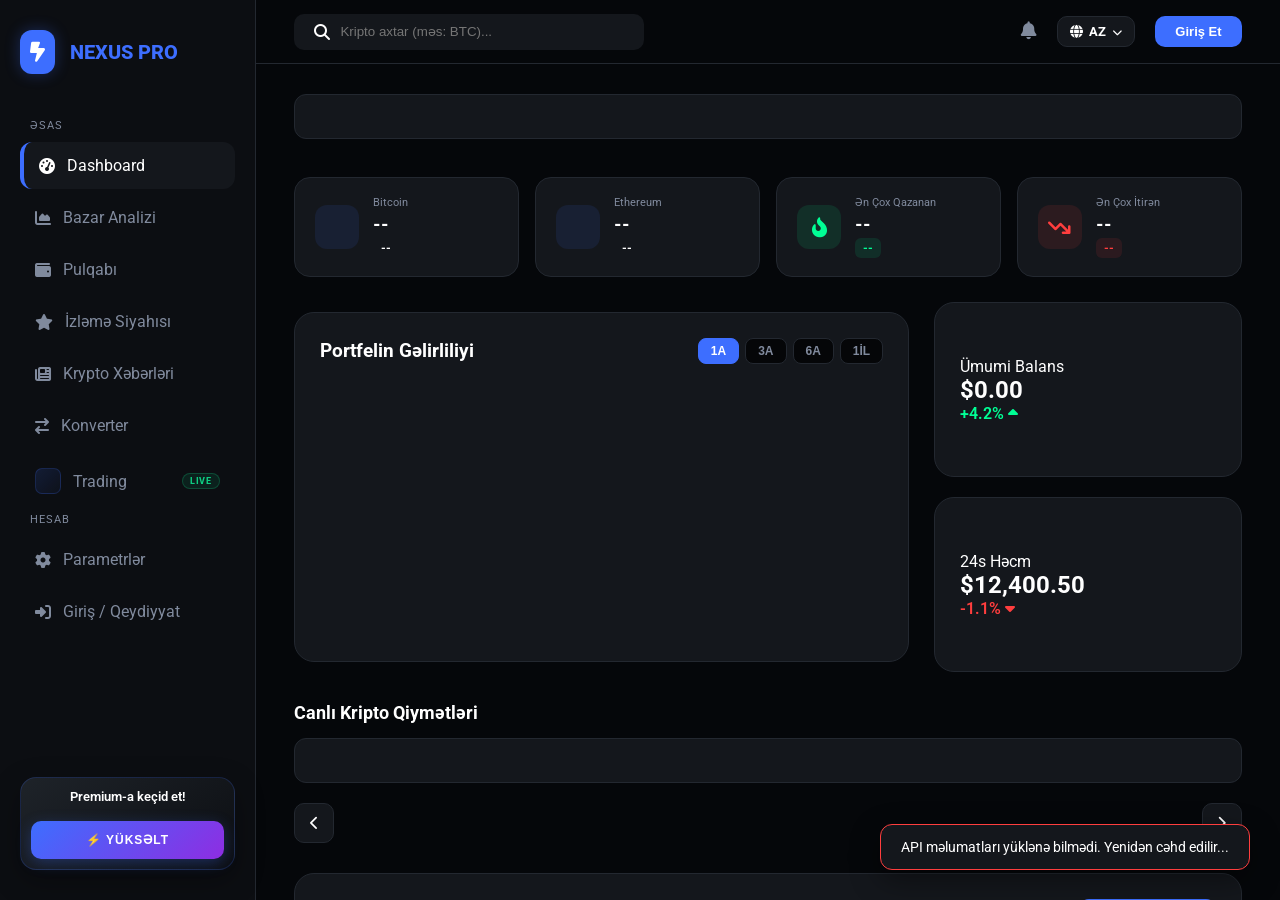
==== commit 6e2dc1b8: "Responsive design" ====
--- a/index.html
+++ b/index.html
@@ -8,7 +8,7 @@
     <title>Nexus Crypto Pro | Professional Terminal</title>
     <link rel="stylesheet" href="css/style.css">
     <link rel="stylesheet" href="https://cdnjs.cloudflare.com/ajax/libs/font-awesome/6.4.0/css/all.min.css">
-    <link href="https://fonts.googleapis.com/css2?family=Plus+Jakarta+Sans:wght@300;400;600;800&display=swap" rel="stylesheet">
+    <link href="https://fonts.googleapis.com/css2?family=Roboto:wght@300;400;500;700;900&display=swap" rel="stylesheet">
     <script src="https://cdn.jsdelivr.net/npm/chart.js"></script>
     <meta name="theme-color" content="#050608">
 </head>
--- a/css/style.css
+++ b/css/style.css
@@ -17,8 +17,18 @@
     box-sizing: border-box;
 }
 
+img, video, canvas, iframe {
+    max-width: 100%;
+    height: auto;
+}
+
+.card, .coin-card, .stat-card, .pnl-card, .stat-glass-card,
+.watchlist-coin-card, .news-card, .pair-card, .kpi-card {
+    max-width: 100%;
+}
+
 body {
-    font-family: 'Plus Jakarta Sans', sans-serif;
+    font-family: 'Roboto', sans-serif;
     background-color: var(--bg-app);
     color: var(--text-white);
     height: 100vh;
@@ -34,12 +44,12 @@
 
 /* SIDEBAR */
 .sidebar {
-    width: 280px;
+    width: clamp(220px, 20vw, 280px);
     background: var(--bg-side);
     border-right: 1px solid var(--border);
     display: flex;
     flex-direction: column;
-    padding: 30px 20px;
+    padding: 1.875rem 1.25rem;
     flex-shrink: 0;
 }
 
@@ -141,8 +151,8 @@
 }
 
 .top-nav {
-    height: 80px;
-    padding: 0 40px;
+    height: clamp(60px, 5vw, 80px);
+    padding: 0 clamp(1rem, 3vw, 2.5rem);
     display: flex;
     justify-content: space-between;
     align-items: center;
@@ -157,7 +167,7 @@
     display: flex;
     align-items: center;
     gap: 10px;
-    width: 350px;
+    width: clamp(200px, 30vw, 350px);
 }
 
 .search-wrapper input {
@@ -192,9 +202,9 @@
 }
 
 /* CONTENT BODY */
-.content-body { 
-    padding: 30px 40px; 
-    overflow-y: auto; /* Yalnız daxili hissə sürüşsün */
+.content-body {
+    padding: clamp(1rem, 2.5vw, 1.875rem) clamp(1rem, 3vw, 2.5rem);
+    overflow-y: auto;
     flex: 1;
 }
 
@@ -252,7 +262,7 @@
 /* CRYPTO GRID */
 .crypto-grid {
     display: grid;
-    grid-template-columns: repeat(auto-fill, minmax(280px, 1fr));
+    grid-template-columns: repeat(auto-fill, minmax(min(100%, 260px), 1fr));
     gap: 20px;
     margin-top: 20px;
 }
@@ -366,7 +376,7 @@
     background-color: var(--bg-color);
     color: white;
     margin: 0;
-    font-family: 'Inter', sans-serif;
+    font-family: 'Roboto', sans-serif;
     display: flex;
     flex-direction: column;
     height: 100vh;
@@ -405,8 +415,8 @@
 
 .card-grid {
     display: grid;
-    grid-template-columns: repeat(3, 400px); /* 3 Böyük və bərabər kart */
-    gap: 40px;
+    grid-template-columns: repeat(auto-fit, minmax(min(100%, 300px), 1fr));
+    gap: clamp(1rem, 2vw, 2.5rem);
     transition: opacity 0.5s ease-in-out;
 }
 
@@ -415,8 +425,8 @@
     background: var(--card-bg);
     border: 1px solid var(--border-color);
     border-radius: 28px;
-    padding: 35px;
-    height: 380px;
+    padding: clamp(1.25rem, 2vw, 2.2rem);
+    min-height: 300px;
     display: flex;
     flex-direction: column;
     justify-content: space-between;
@@ -715,7 +725,7 @@
 /* 2. Statistik Kartlar - Daha Müasir Görünüş */
 .market-stats-grid {
     display: grid;
-    grid-template-columns: repeat(4, 1fr);
+    grid-template-columns: repeat(auto-fit, minmax(min(100%, 180px), 1fr));
     gap: 20px;
     margin-bottom: 35px;
 }
@@ -934,7 +944,7 @@
 /* --- KPI ROW --- */
 .kpi-row {
     display: grid;
-    grid-template-columns: repeat(4, 1fr);
+    grid-template-columns: repeat(auto-fit, minmax(min(100%, 200px), 1fr));
     gap: 16px;
     margin-bottom: 5px;
 }
@@ -1039,7 +1049,7 @@
 /* P&L row */
 .pnl-row {
     display: grid;
-    grid-template-columns: repeat(4, 1fr);
+    grid-template-columns: repeat(auto-fit, minmax(min(100%, 180px), 1fr));
     gap: 16px;
     margin: 20px 0;
 }
@@ -1067,7 +1077,7 @@
 }
 
 .modal-box {
-    width: 420px;
+    width: clamp(300px, 90vw, 420px);
     padding: 30px;
     animation: fadeIn 0.3s ease;
 }
@@ -1189,7 +1199,7 @@
 /* Watchlist */
 .watchlist-grid {
     display: grid;
-    grid-template-columns: repeat(auto-fill, minmax(240px, 1fr));
+    grid-template-columns: repeat(auto-fill, minmax(min(100%, 220px), 1fr));
     gap: 20px;
 }
 
@@ -1216,7 +1226,7 @@
     border-radius: 10px;
     color: white;
     outline: none;
-    width: 220px;
+    width: clamp(140px, 25vw, 220px);
 }
 
 .watchlist-dropdown {
@@ -1249,7 +1259,7 @@
 /* News */
 .news-grid {
     display: grid;
-    grid-template-columns: repeat(auto-fill, minmax(360px, 1fr));
+    grid-template-columns: repeat(auto-fill, minmax(min(100%, 320px), 1fr));
     gap: 18px;
 }
 
@@ -1375,7 +1385,7 @@
     font-size: 9px;
     font-weight: 600;
     letter-spacing: 0.3px;
-    font-family: 'Plus Jakarta Sans', sans-serif;
+    font-family: 'Roboto', sans-serif;
 }
 
 .mob-nav-btn.active, .mob-nav-btn:hover {
@@ -2118,7 +2128,7 @@
    ===================================================== */
 .market-stats-grid {
     display: grid;
-    grid-template-columns: repeat(4, 1fr);
+    grid-template-columns: repeat(auto-fit, minmax(min(100%, 180px), 1fr));
     gap: 16px;
     margin-bottom: 24px;
 }
@@ -2319,7 +2329,7 @@
     border-radius: 10px;
     color: white;
     outline: none;
-    font-family: 'Plus Jakarta Sans', sans-serif;
+    font-family: 'Roboto', sans-serif;
     font-size: 14px;
     transition: 0.2s;
     margin-top: 6px;
@@ -3673,20 +3683,106 @@
 .trading-mode #trading.tab-content.active .trading-terminal { flex: 1; min-height: 0; height: auto; }
 
 /* Trading responsive */
+@media (max-width: 1200px) {
+    .trading-terminal { grid-template-columns: 200px 1fr 260px; }
+    .chart-ohlc-stats { gap: 10px; }
+}
+
 @media (max-width: 1024px) {
-    .trading-terminal { grid-template-columns: 180px 1fr 240px; }
-}
+    .trading-terminal { grid-template-columns: 170px 1fr 230px; }
+    .trading-header-bar { padding: 8px 12px; gap: 8px; min-height: 48px; }
+    .t-logo-sub { display: none; }
+    .tms-pill { padding: 4px 8px; font-size: 10px; }
+    .chart-ohlc-stats { display: none; }
+}
+
+@media (max-width: 900px) {
+    .trading-terminal { grid-template-columns: 150px 1fr 220px; }
+    .trading-mkt-stats .tms-pill:nth-child(n+4) { display: none; }
+}
+
 @media (max-width: 768px) {
+    /* Trading header: compact on mobile */
+    .trading-header-bar {
+        padding: 8px 12px;
+        min-height: 44px;
+        gap: 8px;
+        flex-wrap: nowrap;
+        overflow: hidden;
+    }
+    .trading-mkt-stats { display: none; }
+    .trading-live-badge { font-size: 10px; padding: 3px 8px; }
+    .t-logo-name { font-size: 11px; letter-spacing: 1px; }
+
+    /* Terminal: stacked layout */
     .trading-terminal {
         grid-template-columns: 1fr;
-        grid-template-rows: 180px 380px auto;
+        grid-template-rows: auto auto auto;
         height: auto;
         overflow: visible;
     }
-    .trading-coin-list { border-right: none; border-bottom: 1px solid var(--border); }
-    .trading-coin-scroll { overflow-x: auto; overflow-y: hidden; white-space: nowrap; }
-    .trading-coin-item { display: inline-flex; width: 140px; white-space: normal; vertical-align: top; border-bottom: none; border-right: 1px solid rgba(255,255,255,0.04); }
-    .trading-order-panel { border-left: none; border-top: 1px solid var(--border); }
-    .trading-mode .content-body { height: auto !important; overflow: auto !important; }
-    .trading-mode #trading.tab-content.active { height: auto; }
-}
+
+    /* Coin list: horizontal scroll strip */
+    .trading-coin-list {
+        border-right: none;
+        border-bottom: 1px solid var(--border);
+        height: auto;
+        overflow: hidden;
+    }
+    .trading-coin-search { padding: 8px 10px; }
+    .trading-list-tabs { overflow-x: auto; }
+    .trading-list-header { display: none; }
+    .trading-coin-scroll {
+        overflow-x: auto;
+        overflow-y: hidden;
+        white-space: nowrap;
+        height: 72px;
+        display: flex;
+        align-items: center;
+        padding: 4px 0;
+    }
+    .trading-coin-item {
+        display: inline-flex;
+        width: 130px;
+        flex-shrink: 0;
+        white-space: normal;
+        vertical-align: top;
+        border-bottom: none;
+        border-right: 1px solid rgba(255,255,255,0.04);
+        height: 64px;
+        padding: 8px 10px;
+    }
+    .tci-right { display: none; }
+    .tci-name { font-size: 11px; }
+    .tci-price { font-size: 11px; }
+    .tci-chg { font-size: 10px; }
+
+    /* Chart: fixed height on mobile */
+    .trading-chart-wrapper { min-height: 340px; }
+    .trading-chart-header { flex-wrap: wrap; gap: 6px; padding: 8px 10px; }
+    .chart-header-right { width: 100%; justify-content: flex-start; }
+
+    /* Order panel */
+    .trading-order-panel {
+        border-left: none;
+        border-top: 1px solid var(--border);
+        overflow-y: auto;
+        max-height: none;
+    }
+
+    /* Full-height trading mode on mobile: scroll instead of fixed */
+    .trading-mode .content-body { height: auto !important; overflow: auto !important; padding-bottom: 70px !important; }
+    .trading-mode #trading.tab-content.active { height: auto; overflow: visible; }
+    .trading-mode #trading.tab-content.active .trading-terminal { flex: none; height: auto; }
+}
+
+@media (max-width: 480px) {
+    .trading-coin-item { width: 115px; }
+    .trading-chart-wrapper { min-height: 300px; }
+    .order-pct-row { gap: 4px; }
+    .order-pct-btn { padding: 5px; font-size: 10px; }
+    .order-type-bar { gap: 4px; padding: 8px; }
+    .order-mode-btn { padding: 4px 8px; font-size: 10px; }
+    .swap-box { padding: 10px; }
+    .swap-coin-select { font-size: 12px; padding: 8px; }
+}
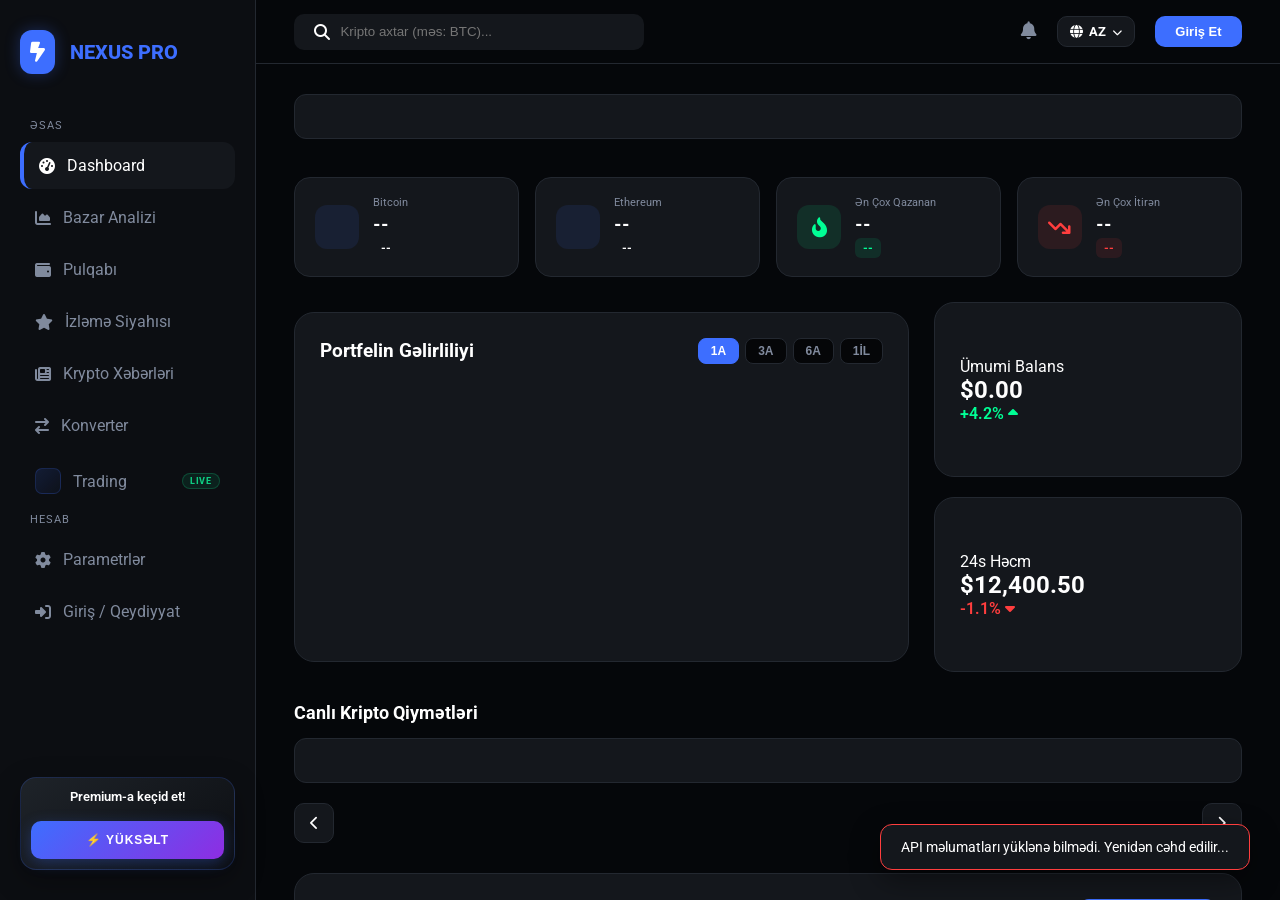
==== commit 23abee5b: "v2.0.2" ====
--- a/index.html
+++ b/index.html
@@ -335,7 +335,7 @@
                         <p style="color:var(--text-gray);font-size:14px;margin-top:5px;" data-i18n="news_subtitle">Ən son bazar hadisələri</p>
                     </div>
                     <div class="news-filter-tabs">
-                        <button class="filter-btn active" onclick="filterNews('all',event)">Hamısı</button>
+                        <button class="filter-btn active" onclick="filterNews('all',event)" data-i18n="filter_all">Hamısı</button>
                         <button class="filter-btn" onclick="filterNews('bitcoin',event)">Bitcoin</button>
                         <button class="filter-btn" onclick="filterNews('ethereum',event)">Ethereum</button>
                         <button class="filter-btn" onclick="filterNews('defi',event)">DeFi</button>
